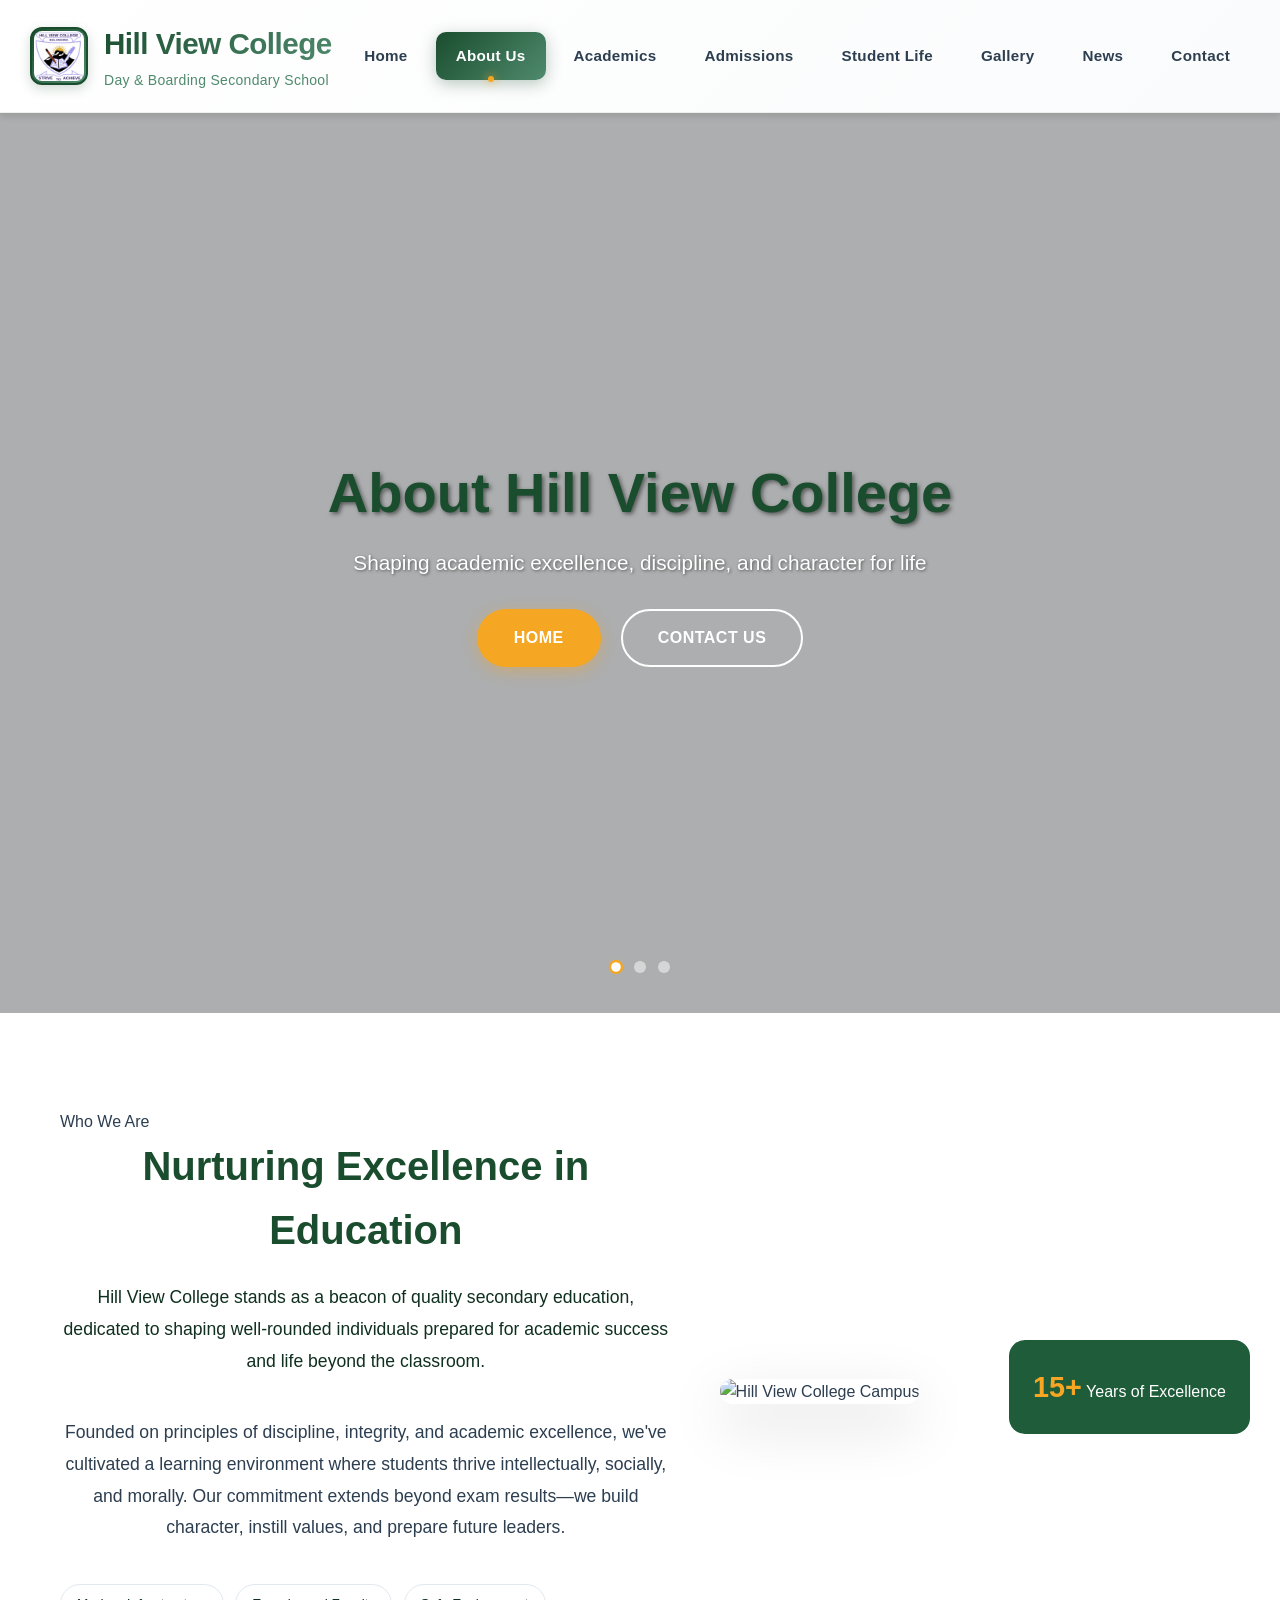
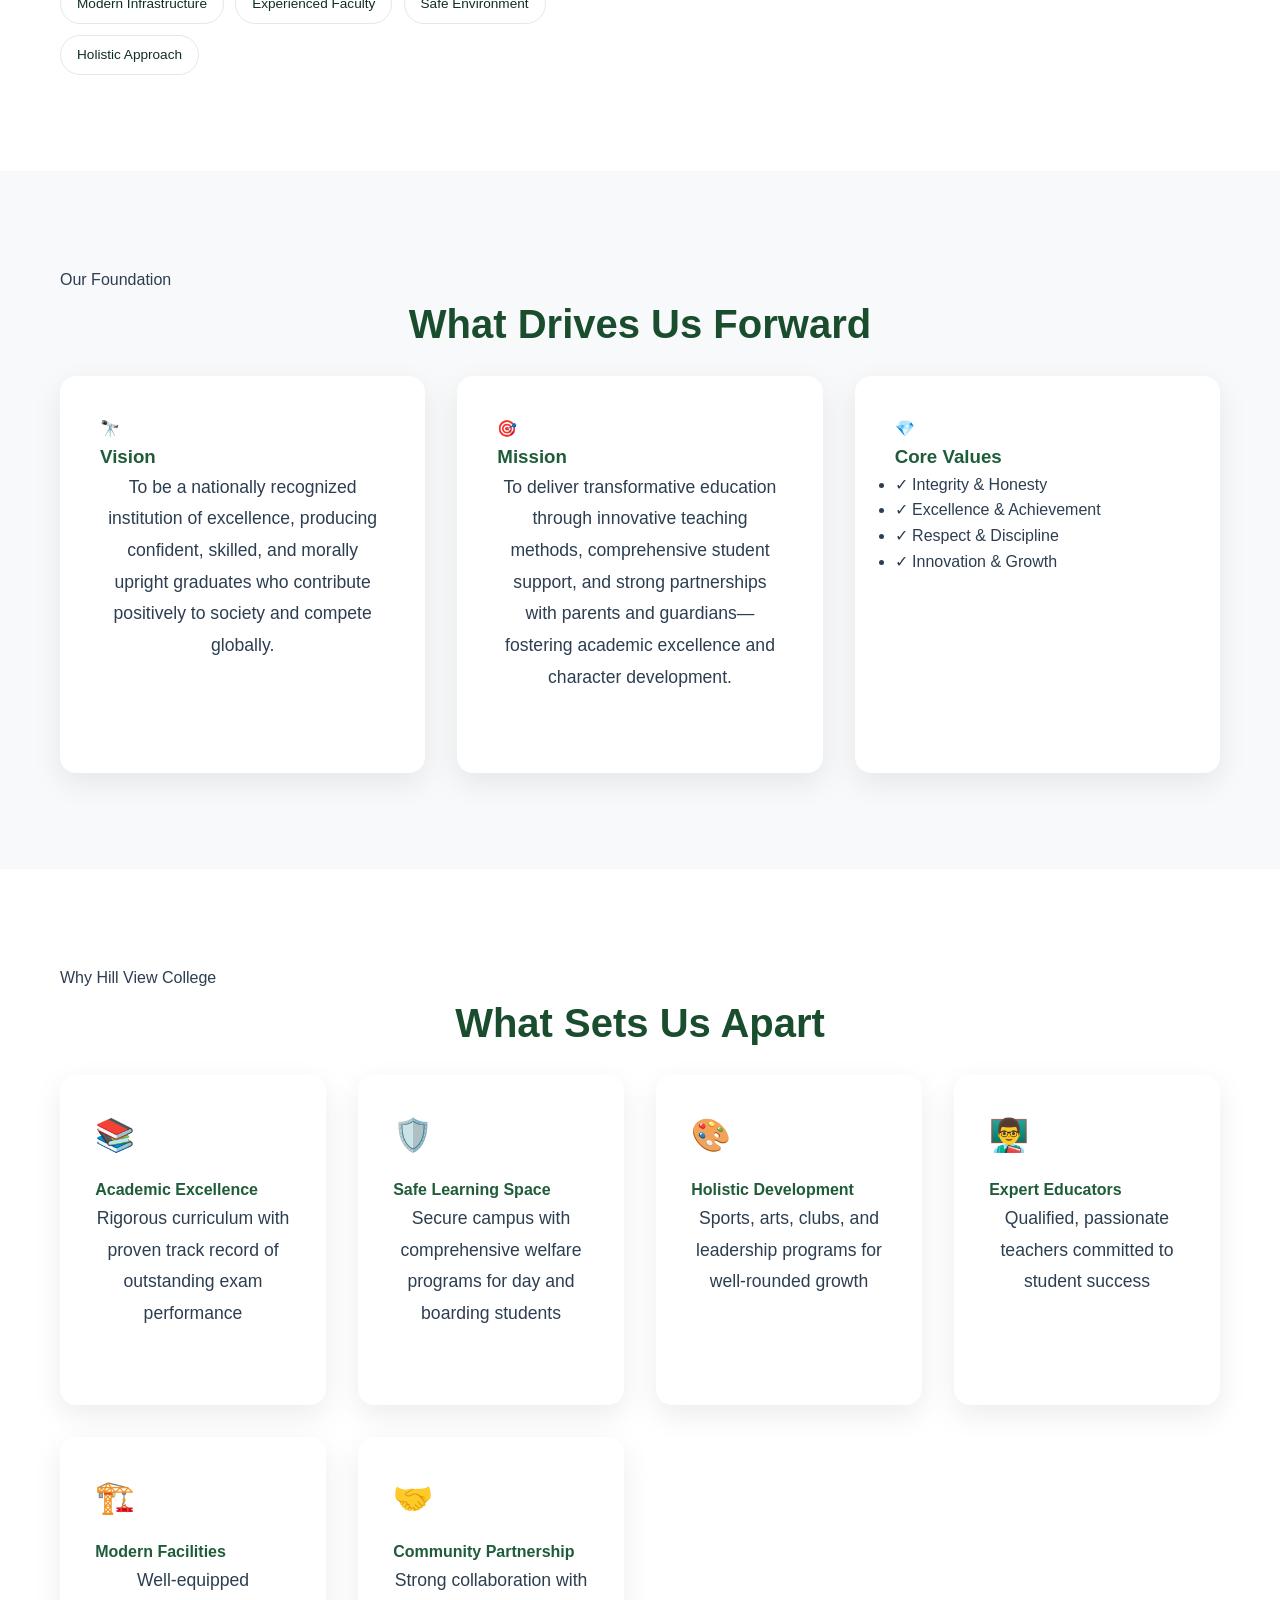
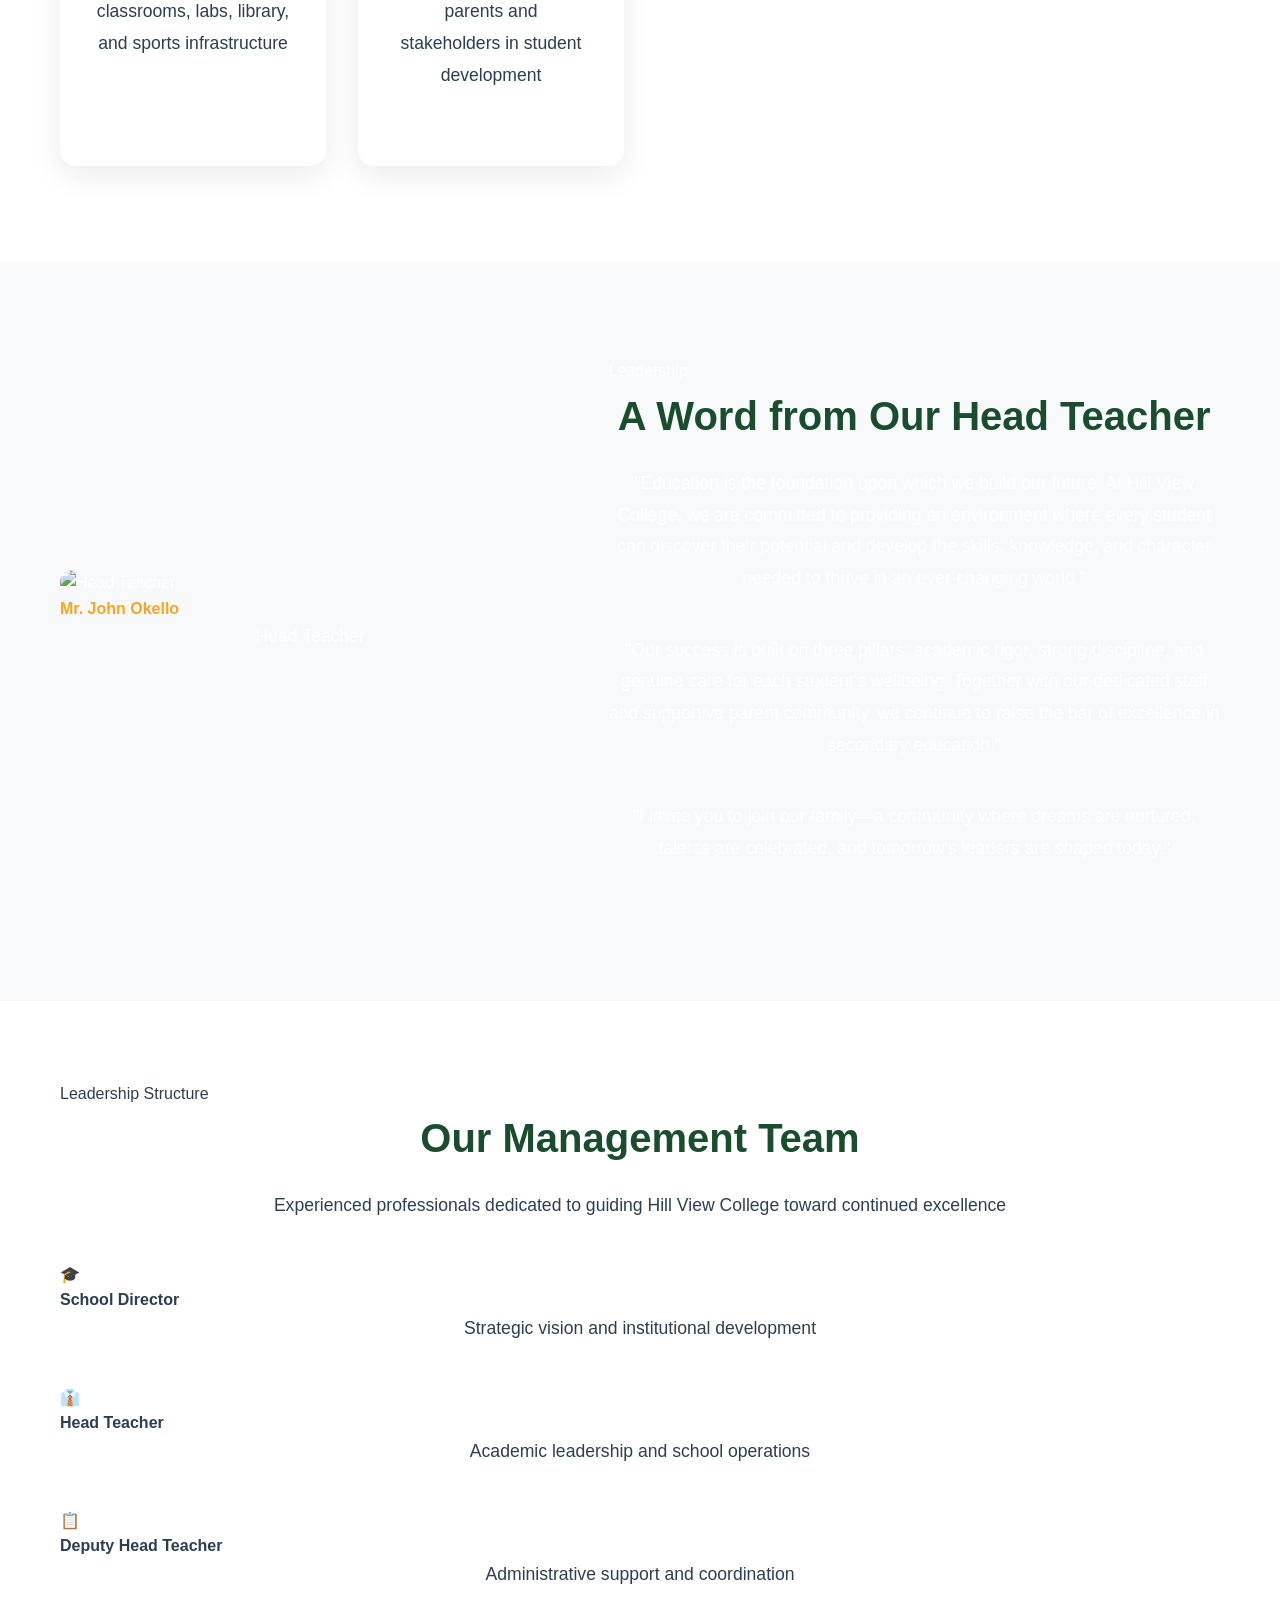
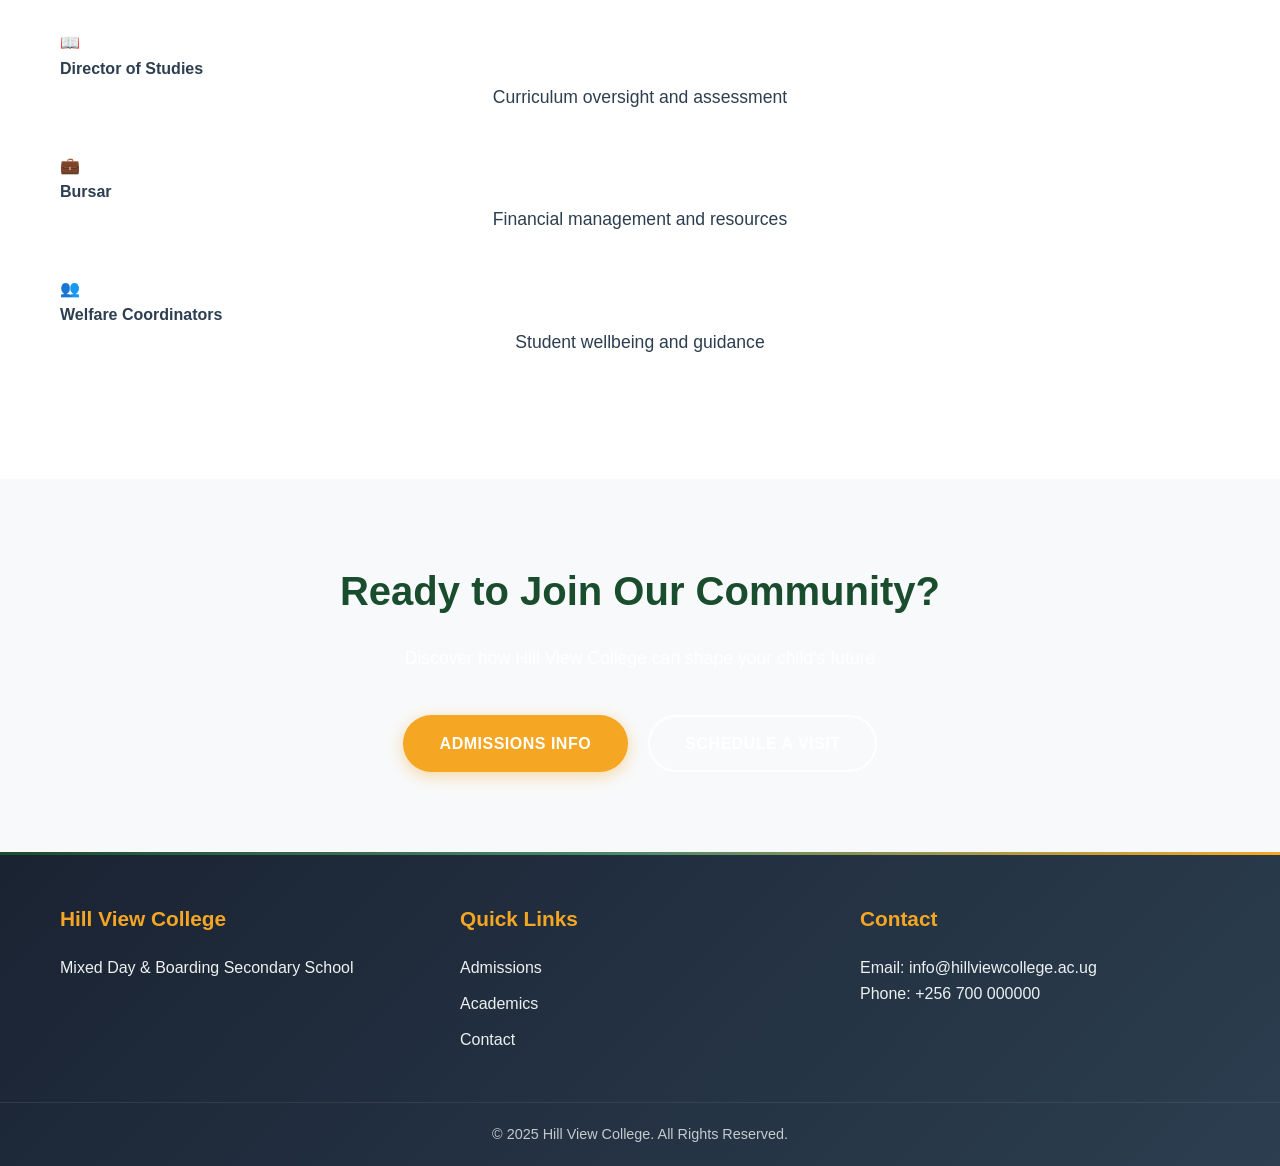
==== about.html @ feafc4a4 "planning" ====
<!DOCTYPE html>
<html lang="en">
<head>
  <meta charset="UTF-8" />
  <meta name="viewport" content="width=device-width, initial-scale=1.0" />
  <title>About Us | Hill View College</title>
  <link rel="stylesheet" href="css/common.css" />
  <link rel="stylesheet" href="css/about.css" />
    <link rel="stylesheet" href="css/index.css" />

</head>
<body>

  <!-- ================= HEADER (UNCHANGED) ================= -->
  <header class="site-header">
    <div class="container header-flex">
      <div class="logo">
        <img src="images/Hillview_logo.jpg" class="logo-img" alt="Hill View College badge">
        <div>
          <h1>Hill View College</h1>
          <p>Day & Boarding Secondary School</p>
        </div>
      </div>
      <nav class="main-nav">
        <ul>
          <li><a href="index.html">Home</a></li>
          <li><a href="about.html" class="active">About Us</a></li>
          <li><a href="academics.html">Academics</a></li>
          <li><a href="admissions.html">Admissions</a></li>
          <li><a href="student-life.html">Student Life</a></li>
          <li><a href="gallery.html">Gallery</a></li>
          <li><a href="news.html">News</a></li>
          <li><a href="contact.html">Contact</a></li>
        </ul>
      </nav>
    </div>
  </header>

  <!-- ================= PAGE BANNER ================= -->
     <section class="hero-section">
    <div class="hero-overlay"></div>
    <div class="container hero-content">
      <h2>About Hill View College</h2>
      <p>
       Shaping academic excellence, discipline, and character for life</p>
      <div class="hero-buttons">
        <a href="admissions.html" class="btn btn-primary">Home</a>
        <a href="contact.html" class="btn btn-secondary">Contact Us</a>
      </div>
    </div>
  </section>


  <!-- ================= WHO WE ARE ================= -->
  <section class="who-we-are">
    <div class="container">
      <div class="content-grid">
        <div class="content-left">
          <div class="section-tag">Who We Are</div>
          <h2 class="section-heading">Nurturing Excellence in Education</h2>
          <p class="lead-text">
            Hill View College stands as a beacon of quality secondary education, dedicated 
            to shaping well-rounded individuals prepared for academic success and life beyond the classroom.
          </p>
          <p>
            Founded on principles of discipline, integrity, and academic excellence, we've 
            cultivated a learning environment where students thrive intellectually, socially, 
            and morally. Our commitment extends beyond exam results—we build character, 
            instill values, and prepare future leaders.
          </p>
          <div class="feature-pills">
            <div class="pill">Modern Infrastructure</div>
            <div class="pill">Experienced Faculty</div>
            <div class="pill">Safe Environment</div>
            <div class="pill">Holistic Approach</div>
          </div>
        </div>
        <div class="content-right">
          <div class="image-stack">
            <div class="image-frame primary">
              <img src="images/school-building.jpg" alt="Hill View College Campus">
            </div>
            <div class="image-frame secondary">
              <div class="achievement-badge">
                <span class="badge-number">15+</span>
                <span class="badge-text">Years of Excellence</span>
              </div>
            </div>
          </div>
        </div>
      </div>
    </div>
  </section>

  <!-- ================= VISION MISSION VALUES ================= -->
  <section class="vmv-modern">
    <div class="container">
      <div class="vmv-header">
        <div class="section-tag centered">Our Foundation</div>
        <h2 class="section-heading centered">What Drives Us Forward</h2>
      </div>
      <div class="vmv-cards">
        <div class="vmv-item vision-item">
          <div class="vmv-top">
            <div class="vmv-icon-circle">
              <span>🔭</span>
            </div>
            <h3>Vision</h3>
          </div>
          <p>
            To be a nationally recognized institution of excellence, producing confident, 
            skilled, and morally upright graduates who contribute positively to society 
            and compete globally.
          </p>
        </div>
        <div class="vmv-item mission-item">
          <div class="vmv-top">
            <div class="vmv-icon-circle">
              <span>🎯</span>
            </div>
            <h3>Mission</h3>
          </div>
          <p>
            To deliver transformative education through innovative teaching methods, 
            comprehensive student support, and strong partnerships with parents and 
            guardians—fostering academic excellence and character development.
          </p>
        </div>
        <div class="vmv-item values-item">
          <div class="vmv-top">
            <div class="vmv-icon-circle">
              <span>💎</span>
            </div>
            <h3>Core Values</h3>
          </div>
          <ul class="values-modern">
            <li><span class="value-check">✓</span> Integrity & Honesty</li>
            <li><span class="value-check">✓</span> Excellence & Achievement</li>
            <li><span class="value-check">✓</span> Respect & Discipline</li>
            <li><span class="value-check">✓</span> Innovation & Growth</li>
          </ul>
        </div>
      </div>
    </div>
  </section>

  <!-- ================= WHY CHOOSE US ================= -->
  <section class="why-choose">
    <div class="container">
      <div class="section-tag centered">Why Hill View College</div>
      <h2 class="section-heading centered">What Sets Us Apart</h2>
      <div class="features-grid">
        <div class="feature-card">
          <div class="feature-icon">📚</div>
          <h4>Academic Excellence</h4>
          <p>Rigorous curriculum with proven track record of outstanding exam performance</p>
        </div>
        <div class="feature-card">
          <div class="feature-icon">🛡️</div>
          <h4>Safe Learning Space</h4>
          <p>Secure campus with comprehensive welfare programs for day and boarding students</p>
        </div>
        <div class="feature-card">
          <div class="feature-icon">🎨</div>
          <h4>Holistic Development</h4>
          <p>Sports, arts, clubs, and leadership programs for well-rounded growth</p>
        </div>
        <div class="feature-card">
          <div class="feature-icon">👨‍🏫</div>
          <h4>Expert Educators</h4>
          <p>Qualified, passionate teachers committed to student success</p>
        </div>
        <div class="feature-card">
          <div class="feature-icon">🏗️</div>
          <h4>Modern Facilities</h4>
          <p>Well-equipped classrooms, labs, library, and sports infrastructure</p>
        </div>
        <div class="feature-card">
          <div class="feature-icon">🤝</div>
          <h4>Community Partnership</h4>
          <p>Strong collaboration with parents and stakeholders in student development</p>
        </div>
      </div>
    </div>
  </section>

  <!-- ================= LEADERSHIP MESSAGE ================= -->
  <section class="leadership-message">
    <div class="container">
      <div class="message-layout">
        <div class="message-image-section">
          <div class="image-container">
            <img src="images/headteacher.jpg" alt="Head Teacher">
            <div class="image-decoration"></div>
          </div>
          <div class="leader-info">
            <h4>Mr. John Okello</h4>
            <p>Head Teacher</p>
          </div>
        </div>
        <div class="message-text-section">
          <div class="section-tag">Leadership</div>
          <h2>A Word from Our Head Teacher</h2>
          <div class="message-body">
            <p>
              "Education is the foundation upon which we build our future. At Hill View 
              College, we are committed to providing an environment where every student 
              can discover their potential and develop the skills, knowledge, and character 
              needed to thrive in an ever-changing world."
            </p>
            <p>
              "Our success is built on three pillars: academic rigor, strong discipline, 
              and genuine care for each student's wellbeing. Together with our dedicated 
              staff and supportive parent community, we continue to raise the bar of 
              excellence in secondary education."
            </p>
            <p>
              "I invite you to join our family—a community where dreams are nurtured, 
              talents are celebrated, and tomorrow's leaders are shaped today."
            </p>
          </div>
        </div>
      </div>
    </div>
  </section>

  <!-- ================= MANAGEMENT TEAM ================= -->
  <section class="management-team">
    <div class="container">
      <div class="section-tag centered">Leadership Structure</div>
      <h2 class="section-heading centered">Our Management Team</h2>
      <p class="section-subtext">
        Experienced professionals dedicated to guiding Hill View College toward continued excellence
      </p>
      <div class="team-grid">
        <div class="team-card">
          <div class="team-icon">🎓</div>
          <h4>School Director</h4>
          <p>Strategic vision and institutional development</p>
        </div>
        <div class="team-card">
          <div class="team-icon">👔</div>
          <h4>Head Teacher</h4>
          <p>Academic leadership and school operations</p>
        </div>
        <div class="team-card">
          <div class="team-icon">📋</div>
          <h4>Deputy Head Teacher</h4>
          <p>Administrative support and coordination</p>
        </div>
        <div class="team-card">
          <div class="team-icon">📖</div>
          <h4>Director of Studies</h4>
          <p>Curriculum oversight and assessment</p>
        </div>
        <div class="team-card">
          <div class="team-icon">💼</div>
          <h4>Bursar</h4>
          <p>Financial management and resources</p>
        </div>
        <div class="team-card">
          <div class="team-icon">👥</div>
          <h4>Welfare Coordinators</h4>
          <p>Student wellbeing and guidance</p>
        </div>
      </div>
    </div>
  </section>

  <!-- ================= CALL TO ACTION ================= -->
  <section class="cta-section">
    <div class="container">
      <div class="cta-content">
        <h2>Ready to Join Our Community?</h2>
        <p>Discover how Hill View College can shape your child's future</p>
        <div class="cta-buttons">
          <a href="admissions.html" class="btn btn-primary">Admissions Info</a>
          <a href="contact.html" class="btn btn-secondary">Schedule a Visit</a>
        </div>
      </div>
    </div>
  </section>

  <!-- ================= FOOTER (UNCHANGED) ================= -->
  <footer class="site-footer">
    <div class="container footer-grid">
      <div>
        <h4>Hill View College</h4>
        <p>Mixed Day & Boarding Secondary School</p>
      </div>
      <div>
        <h4>Quick Links</h4>
        <ul>
          <li><a href="admissions.html">Admissions</a></li>
          <li><a href="academics.html">Academics</a></li>
          <li><a href="contact.html">Contact</a></li>
        </ul>
      </div>
      <div>
        <h4>Contact</h4>
        <p>Email: info@hillviewcollege.ac.ug</p>
        <p>Phone: +256 700 000000</p>
      </div>
    </div>
    <div class="footer-bottom">
      <p>&copy; 2025 Hill View College. All Rights Reserved.</p>
    </div>
  </footer>

  <script src="js/about.js"></script>
      <script src="js/index.js"></script>


</body>
</html>
---- css/common.css ----
/* ==================================================
	 COMMON: Global + Header & Footer (moved from index.css)
	 - Contains site-wide variables, base resets, and shared
		 header/footer styles so pages that only include
		 `common.css` render correctly.
	 ================================================== */

/* ================= GLOBAL STYLES ================= */
* {
	margin: 0;
	padding: 0;
	box-sizing: border-box;
}

:root {
	--primary-color: #1a4d2e;
	--secondary-color: #4f8a6d;
	--accent-color: #f5a623;
	--text-dark: #2c3e50;
	--text-light: #ecf0f1;
	--bg-light: #f8f9fa;
	--white: #ffffff;
	--shadow: 0 4px 6px rgba(0, 0, 0, 0.1);
	--shadow-lg: 0 10px 30px rgba(0, 0, 0, 0.15);
}

body {
	font-family: 'Segoe UI', Tahoma, Geneva, Verdana, sans-serif;
	line-height: 1.6;
	color: var(--text-dark);
	overflow-x: hidden;
}

.container {
	max-width: 1200px;
	margin: 0 auto;
	padding: 0 20px;
}

/* ================= HEADER - MODERN DESKTOP STYLE ================= */
.site-header {
	background: linear-gradient(135deg, var(--white) 0%, #fafbfc 100%);
	box-shadow: 0 2px 20px rgba(26, 77, 46, 0.08);
	position: sticky;
	top: 0;
	z-index: 1000;
	transition: all 0.3s ease;
	border-bottom: 1px solid rgba(26, 77, 46, 0.08);
}

.site-header::before {
	content: '';
	position: absolute;
	bottom: 0;
	left: 0;
	right: 0;
	height: 3px;
	background: linear-gradient(90deg, 
		var(--primary-color) 0%, 
		var(--secondary-color) 50%, 
		var(--accent-color) 100%);
	opacity: 0;
	transition: opacity 0.3s ease;
}

.site-header.scrolled::before {
	opacity: 1;
}

.header-flex {
	display: flex;
	justify-content: space-between;
	align-items: center;
	padding: 20px 30px;
	position: relative;
	max-width: 1400px;
	margin: 0 auto;
}

/* ================= LOGO STYLING ================= */
.logo {
	display: flex;
	align-items: center;
	gap: 16px;
	transition: transform 0.3s ease;
}

.logo:hover {
	transform: translateY(-2px);
}

.logo-img {
	width: 58px;
	height: 58px;
	object-fit: cover;
	border-radius: 12px;
	border: 2px solid var(--primary-color);
	background: linear-gradient(135deg, var(--primary-color), var(--secondary-color));
	box-shadow: 0 4px 12px rgba(26, 77, 46, 0.2);
	transition: all 0.3s ease;
	padding: 2px;
}

.logo:hover .logo-img {
	box-shadow: 0 6px 20px rgba(26, 77, 46, 0.3);
	transform: rotate(-5deg);
}

.logo h1 {
	color: var(--primary-color);
	font-size: 1.85rem;
	font-weight: 700;
	margin-bottom: 2px;
	letter-spacing: -0.5px;
	background: linear-gradient(135deg, var(--primary-color), var(--secondary-color));
	-webkit-background-clip: text;
	-webkit-text-fill-color: transparent;
	background-clip: text;
}

.logo p {
	color: var(--secondary-color);
	font-size: 0.875rem;
	font-weight: 500;
	letter-spacing: 0.3px;
}

/* ================= HAMBURGER MENU ================= */
.mobile-menu-btn {
	display: none;
	flex-direction: column;
	justify-content: space-around;
	width: 30px;
	height: 25px;
	background: transparent;
	border: none;
	cursor: pointer;
	padding: 0;
	z-index: 1001;
}

.mobile-menu-btn span {
	width: 100%;
	height: 3px;
	background: var(--primary-color);
	border-radius: 10px;
	transition: all 0.3s ease;
	transform-origin: center;
}

.mobile-menu-btn.active span:nth-child(1) {
	transform: rotate(45deg) translate(7px, 7px);
}

.mobile-menu-btn.active span:nth-child(2) {
	opacity: 0;
	transform: translateX(20px);
}

.mobile-menu-btn.active span:nth-child(3) {
	transform: rotate(-45deg) translate(7px, -7px);
}

/* ================= NAVIGATION - MODERN DESKTOP STYLE ================= */
.main-nav ul {
	list-style: none;
	display: flex;
	gap: 8px;
	align-items: center;
}

.main-nav a {
	text-decoration: none;
	color: var(--text-dark);
	font-weight: 600;
	font-size: 0.95rem;
	padding: 12px 20px;
	border-radius: 10px;
	transition: all 0.3s cubic-bezier(0.4, 0, 0.2, 1);
	position: relative;
	display: inline-block;
	letter-spacing: 0.3px;
}

.main-nav a::before {
	content: '';
	position: absolute;
	inset: 0;
	border-radius: 10px;
	background: linear-gradient(135deg, var(--primary-color), var(--secondary-color));
	opacity: 0;
	transition: opacity 0.3s ease;
	z-index: -1;
}

.main-nav a:hover {
	color: var(--white);
	transform: translateY(-2px);
	box-shadow: 0 4px 12px rgba(26, 77, 46, 0.2);
}

.main-nav a:hover::before {
	opacity: 1;
}

.main-nav a.active {
	color: var(--white);
	background: linear-gradient(135deg, var(--primary-color), var(--secondary-color));
	box-shadow: 0 4px 16px rgba(26, 77, 46, 0.3);
}

.main-nav a.active::after {
	content: '';
	position: absolute;
	bottom: -2px;
	left: 50%;
	transform: translateX(-50%);
	width: 6px;
	height: 6px;
	background: var(--accent-color);
	border-radius: 50%;
	box-shadow: 0 0 10px var(--accent-color);
}

/* Subtle hover effect on non-active links */
.main-nav a:not(.active):hover {
	background: rgba(26, 77, 46, 0.08);
}

.main-nav a:not(.active):hover::before {
	opacity: 0;
}

/* ================= FOOTER ================= */
.site-footer, .footer {
	background: linear-gradient(135deg, #1a2332 0%, var(--text-dark) 100%);
	color: var(--text-light);
	padding: 50px 0 0;
	position: relative;
}

.site-footer::before, .footer::before {
	content: '';
	position: absolute;
	top: 0;
	left: 0;
	right: 0;
	height: 3px;
	background: linear-gradient(90deg, 
		var(--primary-color) 0%, 
		var(--secondary-color) 50%, 
		var(--accent-color) 100%);
}

.footer-grid {
	display: grid;
	grid-template-columns: repeat(auto-fit, minmax(250px, 1fr));
	gap: 40px;
	margin-bottom: 40px;
}

.footer-grid h4 {
	color: var(--accent-color);
	margin-bottom: 20px;
	font-size: 1.3rem;
	font-weight: 700;
}

.footer-grid ul {
	list-style: none;
}

.footer-grid ul li {
	margin-bottom: 10px;
}

.footer-grid a {
	color: var(--text-light);
	text-decoration: none;
	transition: all 0.3s ease;
	display: inline-block;
}

.footer-grid a:hover {
	color: var(--accent-color);
	transform: translateX(5px);
}

.footer-bottom {
	text-align: center;
	padding: 20px 0;
	border-top: 1px solid rgba(255, 255, 255, 0.1);
	margin-top: 30px;
	font-size: 0.9rem;
	opacity: 0.8;
}

/* ================= SCROLL BEHAVIOR ================= */
.site-header.scrolled {
	box-shadow: 0 4px 30px rgba(26, 77, 46, 0.15);
	background: var(--white);
}

/* ================= RESPONSIVE - TABLET ================= */
@media (max-width: 1024px) {
	.header-flex {
		padding: 18px 25px;
	}

	.main-nav ul {
		gap: 5px;
	}

	.main-nav a {
		padding: 10px 16px;
		font-size: 0.9rem;
	}
}

/* ================= RESPONSIVE - MOBILE ================= */
@media (max-width: 768px) {
	.mobile-menu-btn {
		display: flex;
	}

	.header-flex {
		padding: 15px 20px;
	}

	.logo h1 {
		font-size: 1.4rem;
	}

	.logo p {
		font-size: 0.75rem;
	}

	.logo-img {
		width: 45px;
		height: 45px;
	}

	.main-nav {
		position: fixed;
		top: 0;
		right: -100%;
		width: 80%;
		max-width: 320px;
		height: 100vh;
		background: linear-gradient(135deg, var(--white) 0%, var(--bg-light) 100%);
		box-shadow: -5px 0 25px rgba(0, 0, 0, 0.2);
		transition: right 0.4s cubic-bezier(0.68, -0.55, 0.265, 1.55);
		z-index: 999;
		padding-top: 80px;
		overflow-y: auto;
	}

	.main-nav.active {
		right: 0;
	}

	.main-nav ul {
		flex-direction: column;
		gap: 8px;
		padding: 20px;
	}

	.main-nav li {
		width: 100%;
	}

	.main-nav a {
		display: block;
		padding: 16px 20px;
		font-size: 1.05rem;
		border-radius: 12px;
		transition: all 0.3s ease;
		width: 100%;
	}

	.main-nav a:hover,
	.main-nav a.active {
		background: linear-gradient(135deg, var(--primary-color), var(--secondary-color));
		color: var(--white);
		transform: translateX(8px);
		box-shadow: 0 4px 12px rgba(26, 77, 46, 0.3);
	}

	.main-nav a.active::after {
		display: none;
	}

	/* Mobile Overlay */
	.nav-overlay {
		position: fixed;
		top: 0;
		left: 0;
		width: 100%;
		height: 100vh;
		background: rgba(0, 0, 0, 0.6);
		opacity: 0;
		visibility: hidden;
		transition: all 0.3s ease;
		z-index: 998;
		backdrop-filter: blur(4px);
	}

	.nav-overlay.active {
		opacity: 1;
		visibility: visible;
	}
}

/* ================= ANIMATIONS ================= */
@keyframes fadeInDown {
	from {
		opacity: 0;
		transform: translateY(-20px);
	}
	to {
		opacity: 1;
		transform: translateY(0);
	}
}

.site-header {
	animation: fadeInDown 0.5s ease-out;
}
---- css/about.css ----
/* ================= ROOT VARIABLES ================= */
:root {
  --primary: #1f5c3a;
  --secondary: #f6a623;
  --dark: #0f2f1f;
  --light: #f8fafc;
  --muted: #6b7f75;
  --radius: 16px;
  --transition: all 0.4s ease;
  --shadow-soft: 0 10px 30px rgba(0,0,0,0.08);
  --shadow-strong: 0 20px 60px rgba(0,0,0,0.15);
}

/* ================= PAGE BANNER ================= */
.hero-section {
  height: 100vh;
  min-height: 500px;
  position: relative;
  display: flex;
  align-items: center;
  justify-content: center;
  overflow: hidden;
}

/* ================= QUICK STATS ================= */
.quick-stats {
  margin-top: -80px;
  position: relative;
  z-index: 5;
}

.stats-wrapper {
  display: grid;
  grid-template-columns: repeat(auto-fit, minmax(220px, 1fr));
  gap: 1.5rem;
}

.stat-box {
  background: #ffffff;
  border-radius: var(--radius);
  padding: 2rem;
  text-align: center;
  box-shadow: var(--shadow-soft);
  transition: var(--transition);
}

.stat-box:hover {
  transform: translateY(-10px);
  box-shadow: var(--shadow-strong);
}

.stat-value {
  font-size: 2.5rem;
  font-weight: 700;
  color: var(--primary);
}

.stat-description {
  color: var(--muted);
}

.stat-icon {
  font-size: 2rem;
  margin-top: 0.5rem;
  color: var(--secondary);
}

/* ================= WHO WE ARE ================= */
.who-we-are {
  padding: 6rem 0;
}

.content-grid {
  display: grid;
  grid-template-columns: 1.1fr 0.9fr;
  gap: 3rem;
  align-items: center;
}

.lead-text {
  color: var(--dark);
}

.feature-pills {
  display: flex;
  flex-wrap: wrap;
  gap: 0.7rem;
  margin-top: 1.5rem;
}

.pill {
  background: #ffffff;
  border: 1px solid #e2e8f0;
  padding: 0.5rem 1rem;
  border-radius: 999px;
  font-size: 0.85rem;
  color: var(--dark);
  transition: var(--transition);
}

.pill:hover {
  background: var(--primary);
  color: #ffffff;
  border-color: var(--primary);
}

/* ================= IMAGE STACK ================= */
.image-stack {
  position: relative;
}

.image-frame.primary img {
  width: 100%;
  border-radius: var(--radius);
  box-shadow: var(--shadow-strong);
}

.image-frame.secondary {
  position: absolute;
  bottom: -30px;
  right: -30px;
  background: var(--primary);
  color: #ffffff;
  padding: 1.5rem;
  border-radius: var(--radius);
}

.achievement-badge .badge-number {
  font-size: 1.8rem;
  font-weight: 700;
  color: var(--secondary);
}

/* ================= VMV SECTION ================= */
.vmv-modern {
  background: linear-gradient(to bottom, #f1f5f9, #ffffff);
  padding: 6rem 0;
}

.vmv-cards {
  display: grid;
  grid-template-columns: repeat(auto-fit, minmax(260px, 1fr));
  gap: 2rem;
}

.vmv-item {
  background: #ffffff;
  border-radius: var(--radius);
  padding: 2.5rem;
  box-shadow: var(--shadow-soft);
  transition: var(--transition);
}

.vmv-item h3 {
  color: var(--primary);
}

.vmv-item:hover {
  transform: translateY(-8px);
  box-shadow: var(--shadow-strong);
  border-top: 4px solid var(--secondary);
}

/* ================= WHY CHOOSE US ================= */
.why-choose {
  padding: 6rem 0;
}

.features-grid {
  display: grid;
  grid-template-columns: repeat(auto-fit, minmax(240px, 1fr));
  gap: 2rem;
}

.feature-card {
  background: #ffffff;
  padding: 2.2rem;
  border-radius: var(--radius);
  box-shadow: var(--shadow-soft);
  transition: var(--transition);
}

.feature-card h4 {
  color: var(--primary);
}

.feature-card:hover {
  transform: translateY(-10px);
  box-shadow: var(--shadow-strong);
}

.feature-icon {
  font-size: 2rem;
  margin-bottom: 1rem;
  color: var(--primary);
}

/* ================= LEADERSHIP MESSAGE ================= */
.leadership-message {
  background: linear-gradient(to right, #0f2f1f, #1f5c3a);
  color: #ffffff;
  padding: 6rem 0;
}

.message-layout {
  display: grid;
  grid-template-columns: 0.9fr 1.1fr;
  gap: 3rem;
  align-items: center;
}

.image-container img {
  width: 100%;
  border-radius: var(--radius);
}

.leader-info h4 {
  color: var(--secondary);
}

/* ================= CTA ================= */
.cta-section {
  background: linear-gradient(135deg, #1f5c3a, #13402a);
  color: #ffffff;
  padding: 5rem 0;
  text-align: center;
}

.cta-buttons {
  display: flex;
  gap: 1rem;
  justify-content: center;
  margin-top: 2rem;
}

.btn {
  padding: 0.8rem 1.8rem;
  border-radius: 999px;
  font-weight: 600;
  text-decoration: none;
  transition: var(--transition);
}

.btn-primary {
  background: var(--secondary);
  color: #ffffff;
}

.btn-secondary {
  border: 2px solid #ffffff;
  color: #ffffff;
}

.btn:hover {
  transform: scale(1.05);
}

/* ================= RESPONSIVE ================= */
@media (max-width: 900px) {
  .content-grid,
  .message-layout {
    grid-template-columns: 1fr;
  }

  /* 🔧 Mobile browser fix */
  .page-banner {
    background-attachment: scroll;
  }
}
---- css/index.css ----
/* Global styles moved to `css/common.css` */

/* Header and nav styles moved to `css/common.css` */

/* ================= HERO SECTION WITH FIXED SLIDER ================= */
.hero-section {
  height: 100vh;
  min-height: 500px;
  position: relative;
  display: flex;
  align-items: center;
  justify-content: center;
  overflow: hidden;
}

.hero-slider {
  position: fixed;
  top: 0;
  left: 0;
  width: 100%;
  height: 100vh;
  z-index: -1;
}

.hero-slide {
  position: absolute;
  top: 0;
  left: 0;
  width: 100%;
  height: 100%;
  opacity: 0;
  transition: opacity 1.5s ease-in-out;
  background-size: cover;
  background-position: center;
  background-repeat: no-repeat;
}

.hero-slide.active {
  opacity: 1;
}

/* Hero background image */
.background-image {
  background-image: 
    linear-gradient(135deg, rgba(26, 77, 46, 0.8), rgba(79, 138, 109, 0.7)),
    url('images/campus-hero.jpg');

  background-size: cover;
  background-position: center;
  background-repeat: no-repeat;
}

/* Slide 2 – Logo */
.hero-slide:nth-child(2) {
  background-image:
    linear-gradient(135deg, rgba(26, 77, 46, 0.8), rgba(79, 138, 109, 0.7)),
    url('images/hillview_logo.jpg');

  background-size: cover;
  background-position: center;
}

/* Slide 3 – Sports image */
.hero-slide:nth-child(3) {
  background-image:
    linear-gradient(135deg, rgba(26, 77, 46, 0.8), rgba(79, 138, 109, 0.7)),
    url('/images/sports.jpg');

  background-size: cover;
  background-position: center;
}
.hero {
  height: 100vh;
  background-image: url('images/campus-hero.jpg');
  background-size: cover;
  background-position: center;
  background-repeat: no-repeat;
}



.hero-overlay {
  position: absolute;
  top: 0;
  left: 0;
  width: 100%;
  height: 100%;
  background: rgba(0, 0, 0, 0.3);
  z-index: 1;
}

.hero-content {
  position: relative;
  z-index: 2;
  text-align: center;
  color: var(--white);
  max-width: 900px;
  padding: 40px 20px;
  animation: fadeInUp 1s ease-out;
}

/* Slide captions (events) */
.slide-caption {
  position: absolute;
  bottom: 40px;
  left: 40px;
  z-index: 3;
  max-width: 420px;
  background: rgba(0,0,0,0.55);
  color: var(--white);
  padding: 16px 18px;
  border-radius: 10px;
  transition: transform 0.45s cubic-bezier(.2,.9,.3,1), opacity 0.45s ease;
  transform: translateY(10px);
  opacity: 0;
}

.hero-slide.active .slide-caption {
  transform: translateY(0);
  opacity: 1;
}

.slide-caption .event-date{
  display:block;
  font-size:0.9rem;
  color: rgba(255,255,255,0.9);
  margin-bottom:8px;
}
.slide-caption h3{ margin:0 0 8px; font-size:1.15rem; }
.slide-caption p{ margin:0 0 12px; color: rgba(255,255,255,0.92); font-size:0.95rem; }
.slide-caption .btn{ padding:8px 16px; font-size:0.95rem; }

.hero-content h2 {
  font-size: 3.5rem;
  font-weight: 700;
  margin-bottom: 20px;
  text-shadow: 2px 2px 4px rgba(0, 0, 0, 0.5);
  line-height: 1.2;
}

.hero-content p {
  font-size: 1.3rem;
  margin-bottom: 30px;
  text-shadow: 1px 1px 3px rgba(0, 0, 0, 0.5);
  line-height: 1.6;
}

.hero-buttons {
  display: flex;
  gap: 20px;
  justify-content: center;
  flex-wrap: wrap;
}

.slider-indicators {
  position: absolute;
  bottom: 40px;
  left: 50%;
  transform: translateX(-50%);
  display: flex;
  gap: 12px;
  z-index: 3;
}

.indicator {
  width: 12px;
  height: 12px;
  border-radius: 50%;
  background: rgba(255, 255, 255, 0.5);
  cursor: pointer;
  transition: all 0.3s ease;
  border: 2px solid transparent;
}

.indicator.active {
  background: var(--white);
  transform: scale(1.2);
  border-color: var(--accent-color);
}

/* ================= BUTTONS ================= */
.btn {
  display: inline-block;
  padding: 14px 35px;
  text-decoration: none;
  border-radius: 50px;
  font-weight: 600;
  font-size: 1rem;
  transition: all 0.3s ease;
  border: 2px solid transparent;
  cursor: pointer;
  text-transform: uppercase;
  letter-spacing: 0.5px;
}

.btn-primary {
  background: var(--accent-color);
  color: var(--white);
  box-shadow: 0 4px 15px rgba(245, 166, 35, 0.4);
}

.btn-primary:hover {
  background: #e69516;
  transform: translateY(-2px);
  box-shadow: 0 6px 20px rgba(245, 166, 35, 0.5);
}

.btn-secondary {
  background: transparent;
  color: var(--white);
  border-color: var(--white);
}

.btn-secondary:hover {
  background: var(--white);
  color: var(--primary-color);
  transform: translateY(-2px);
}

/* ================= SECTIONS ================= */
section {
  padding: 80px 0;
  position: relative;
  background: var(--white);
}

section:nth-child(even) {
  background: var(--bg-light);
}

section h2 {
  text-align: center;
  font-size: 2.5rem;
  color: var(--primary-color);
  margin-bottom: 20px;
  font-weight: 700;
}

section p {
  text-align: center;
  max-width: 800px;
  margin: 0 auto 40px;
  font-size: 1.1rem;
  line-height: 1.8;
}

/* ================= SCHOOL OVERVIEW ================= */
.school-overview {
  background: var(--white);
}

/* ================= VMV SECTION ================= */
.vmv-section {
  background: var(--bg-light);
}

.grid-3 {
  display: grid;
  grid-template-columns: repeat(auto-fit, minmax(300px, 1fr));
  gap: 30px;
  margin-top: 50px;
}

.vmv-card {
  background: var(--white);
  padding: 40px;
  border-radius: 15px;
  box-shadow: var(--shadow);
  transition: all 0.3s ease;
  border-top: 4px solid var(--primary-color);
}

.vmv-card:hover {
  transform: translateY(-10px);
  box-shadow: var(--shadow-lg);
}

.vmv-card h3 {
  color: var(--primary-color);
  font-size: 1.8rem;
  margin-bottom: 15px;
  font-weight: 600;
}

.vmv-card ul {
  list-style: none;
  padding-left: 0;
}

.vmv-card ul li {
  padding: 8px 0;
  padding-left: 25px;
  position: relative;
}

.vmv-card ul li::before {
  content: '✓';
  position: absolute;
  left: 0;
  color: var(--accent-color);
  font-weight: bold;
}

/* ================= LEADERSHIP SECTION ================= */
.leadership-section {
  background: var(--white);
}

.section-intro {
  text-align: center;
  max-width: 700px;
  margin: 0 auto 50px;
  color: var(--text-dark);
}

.leadership-grid {
  display: grid;
  grid-template-columns: repeat(auto-fit, minmax(280px, 1fr));
  gap: 40px;
  margin-top: 50px;
}

.leader-card {
  background: var(--white);
  border-radius: 15px;
  overflow: hidden;
  box-shadow: var(--shadow);
  transition: all 0.3s ease;
  text-align: center;
}

.leader-card:hover {
  transform: translateY(-10px);
  box-shadow: var(--shadow-lg);
}

.leader-card img {
  width: 100%;
  height: 300px;
  object-fit: cover;
  background: linear-gradient(135deg, var(--primary-color), var(--secondary-color));
}

.leader-card h4 {
  color: var(--primary-color);
  font-size: 1.5rem;
  margin: 20px 0 5px;
  padding: 0 20px;
}

.leader-title {
  color: var(--accent-color);
  font-weight: 600;
  font-size: 1rem;
  margin-bottom: 15px;
}

.leader-card p {
  padding: 0 20px 25px;
  text-align: center;
  font-size: 0.95rem;
  line-height: 1.6;
}

/* ================= ACADEMIC HIGHLIGHTS ================= */
.academic-highlights {
  background: var(--bg-light);
}

.academic-list {
  max-width: 700px;
  margin: 40px auto;
  list-style: none;
}

.academic-list li {
  padding: 15px 20px;
  padding-left: 50px;
  margin-bottom: 15px;
  background: var(--white);
  border-radius: 10px;
  box-shadow: var(--shadow);
  position: relative;
  transition: all 0.3s ease;
}

.academic-list li:hover {
  transform: translateX(10px);
  box-shadow: var(--shadow-lg);
}

.academic-list li::before {
  content: '→';
  position: absolute;
  left: 20px;
  color: var(--accent-color);
  font-weight: bold;
  font-size: 1.3rem;
}

/* ================= NEWS SECTION ================= */
.news-section {
  background: var(--white);
}

.news-grid {
  display: grid;
  grid-template-columns: repeat(auto-fit, minmax(300px, 1fr));
  gap: 30px;
  margin-top: 50px;
}

.news-card {
  background: var(--bg-light);
  padding: 30px;
  border-radius: 15px;
  box-shadow: var(--shadow);
  transition: all 0.3s ease;
  border-left: 4px solid var(--accent-color);
}

.news-card:hover {
  transform: translateY(-5px);
  box-shadow: var(--shadow-lg);
}

.news-date {
  display: inline-block;
  background: var(--accent-color);
  color: var(--white);
  padding: 5px 15px;
  border-radius: 20px;
  font-size: 0.85rem;
  font-weight: 600;
  margin-bottom: 15px;
}

.news-card h4 {
  color: var(--primary-color);
  font-size: 1.4rem;
  margin-bottom: 12px;
}

.news-card p {
  text-align: left;
  margin: 0;
  font-size: 1rem;
}

/* ================= CTA SECTION ================= */
.cta-section {
  background: linear-gradient(135deg, var(--primary-color), var(--secondary-color));
  padding: 80px 0;
}

.cta-flex {
  display: flex;
  justify-content: space-between;
  align-items: center;
  gap: 40px;
  flex-wrap: wrap;
}

.cta-text h2 {
  color: var(--white);
  text-align: left;
  margin-bottom: 15px;
}

.cta-text p {
  color: var(--white);
  text-align: left;
  margin: 0;
  font-size: 1.2rem;
}

.cta-buttons {
  display: flex;
  gap: 20px;
  flex-wrap: wrap;
}

/* Footer styles moved to `css/common.css` */

/* ================= ANIMATIONS ================= */
@keyframes fadeInUp {
  from {
    opacity: 0;
    transform: translateY(30px);
  }
  to {
    opacity: 1;
    transform: translateY(0);
  }
}

@keyframes slideInRight {
  from {
    opacity: 0;
    transform: translateX(100%);
  }
  to {
    opacity: 1;
    transform: translateX(0);
  }
}

/* ================= MOBILE RESPONSIVE DESIGN ================= */
@media (max-width: 768px) {
  /* Mobile Menu */
  .mobile-menu-btn {
    display: flex;
  }

  .logo h1 {
    font-size: 1.3rem;
  }

  .logo p {
    font-size: 0.75rem;
  }

  .main-nav {
    position: fixed;
    top: 0;
    right: -100%;
    width: 80%;
    max-width: 300px;
    height: 100vh;
    background: var(--white);
    box-shadow: -5px 0 15px rgba(0, 0, 0, 0.2);
    transition: right 0.4s cubic-bezier(0.68, -0.55, 0.265, 1.55);
    z-index: 999;
    padding-top: 80px;
    overflow-y: auto;
  }

  .main-nav.active {
    right: 0;
  }

  /* Header/nav mobile rules moved to `css/common.css` */

  /* Hero Section Mobile */
  .hero-section {
    min-height: 600px;
    height: 100vh;
  }

  .hero-content {
    padding: 30px 15px;
  }

  .hero-content h2 {
    font-size: 2rem;
    line-height: 1.3;
    margin-bottom: 15px;
  }

  @media (max-width: 768px) {
    .slide-caption {
      left: 16px;
      right: 16px;
      bottom: 20px;
      max-width: none;
      padding: 12px;
    }
    .slide-caption h3 { font-size: 1rem; }
    .slide-caption p { font-size: 0.9rem; }
  }

  .hero-content p {
    font-size: 1rem;
    line-height: 1.6;
    margin-bottom: 25px;
  }

  .hero-buttons {
    flex-direction: column;
    gap: 15px;
    align-items: stretch;
  }

  .btn {
    padding: 16px 30px;
    font-size: 0.95rem;
    text-align: center;
  }

  .slider-indicators {
    bottom: 20px;
    gap: 10px;
  }

  .indicator {
    width: 10px;
    height: 10px;
  }

  /* Sections Mobile */
  section {
    padding: 50px 0;
  }

  section h2 {
    font-size: 1.8rem;
    margin-bottom: 15px;
    padding: 0 10px;
  }

  section p {
    font-size: 1rem;
    padding: 0 10px;
    margin-bottom: 30px;
  }

  /* Grid Mobile */
  .grid-3 {
    grid-template-columns: 1fr;
    gap: 20px;
    margin-top: 30px;
  }

  .vmv-card {
    padding: 25px;
  }

  .vmv-card h3 {
    font-size: 1.4rem;
  }

  /* Leadership Mobile */
  .leadership-grid {
    grid-template-columns: 1fr;
    gap: 25px;
    margin-top: 30px;
  }

  .leader-card img {
    height: 250px;
  }

  /* Academic List Mobile */
  .academic-list li {
    padding: 12px 15px;
    padding-left: 40px;
    margin-bottom: 12px;
    font-size: 0.95rem;
  }

  .academic-list li::before {
    left: 15px;
    font-size: 1.1rem;
  }

  .academic-list li:hover {
    transform: translateX(5px);
  }

  /* News Grid Mobile */
  .news-grid {
    grid-template-columns: 1fr;
    gap: 20px;
    margin-top: 30px;
  }

  .news-card {
    padding: 20px;
  }

  .news-card h4 {
    font-size: 1.2rem;
  }

  /* CTA Mobile */
  .cta-section {
    padding: 50px 0;
  }

  .cta-flex {
    flex-direction: column;
    text-align: center;
    gap: 25px;
  }

  .cta-text h2 {
    text-align: center;
    font-size: 1.8rem;
  }

  .cta-text p {
    text-align: center;
    font-size: 1rem;
  }

  .cta-buttons {
    justify-content: center;
    flex-direction: column;
    width: 100%;
  }

  /* Footer mobile rules moved to `css/common.css` */
}

/* ================= TABLET RESPONSIVE ================= */
@media (min-width: 769px) and (max-width: 1024px) {
  .container {
    padding: 0 30px;
  }

  .hero-content h2 {
    font-size: 2.8rem;
  }

  .hero-content p {
    font-size: 1.1rem;
  }

  .grid-3 {
    grid-template-columns: repeat(2, 1fr);
  }

  .leadership-grid {
    grid-template-columns: repeat(2, 1fr);
  }

  .news-grid {
    grid-template-columns: repeat(2, 1fr);
  }
}
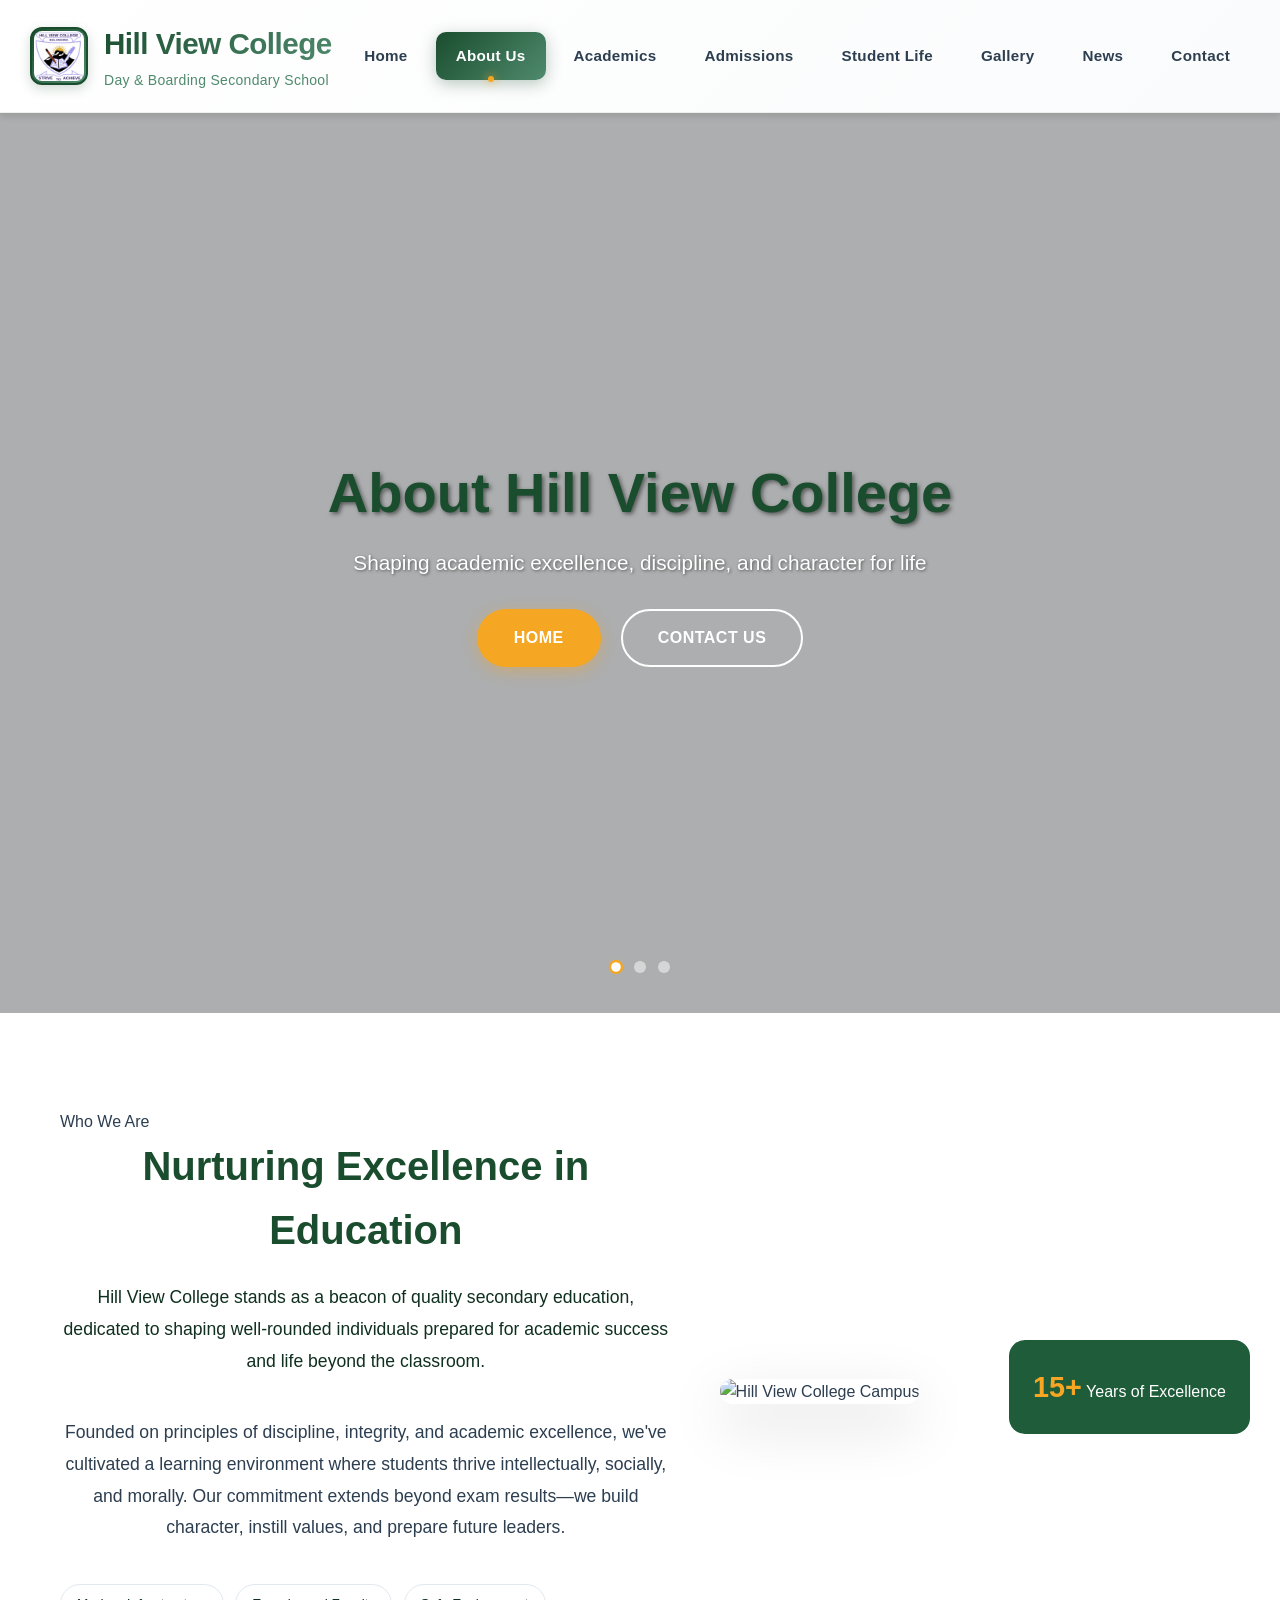
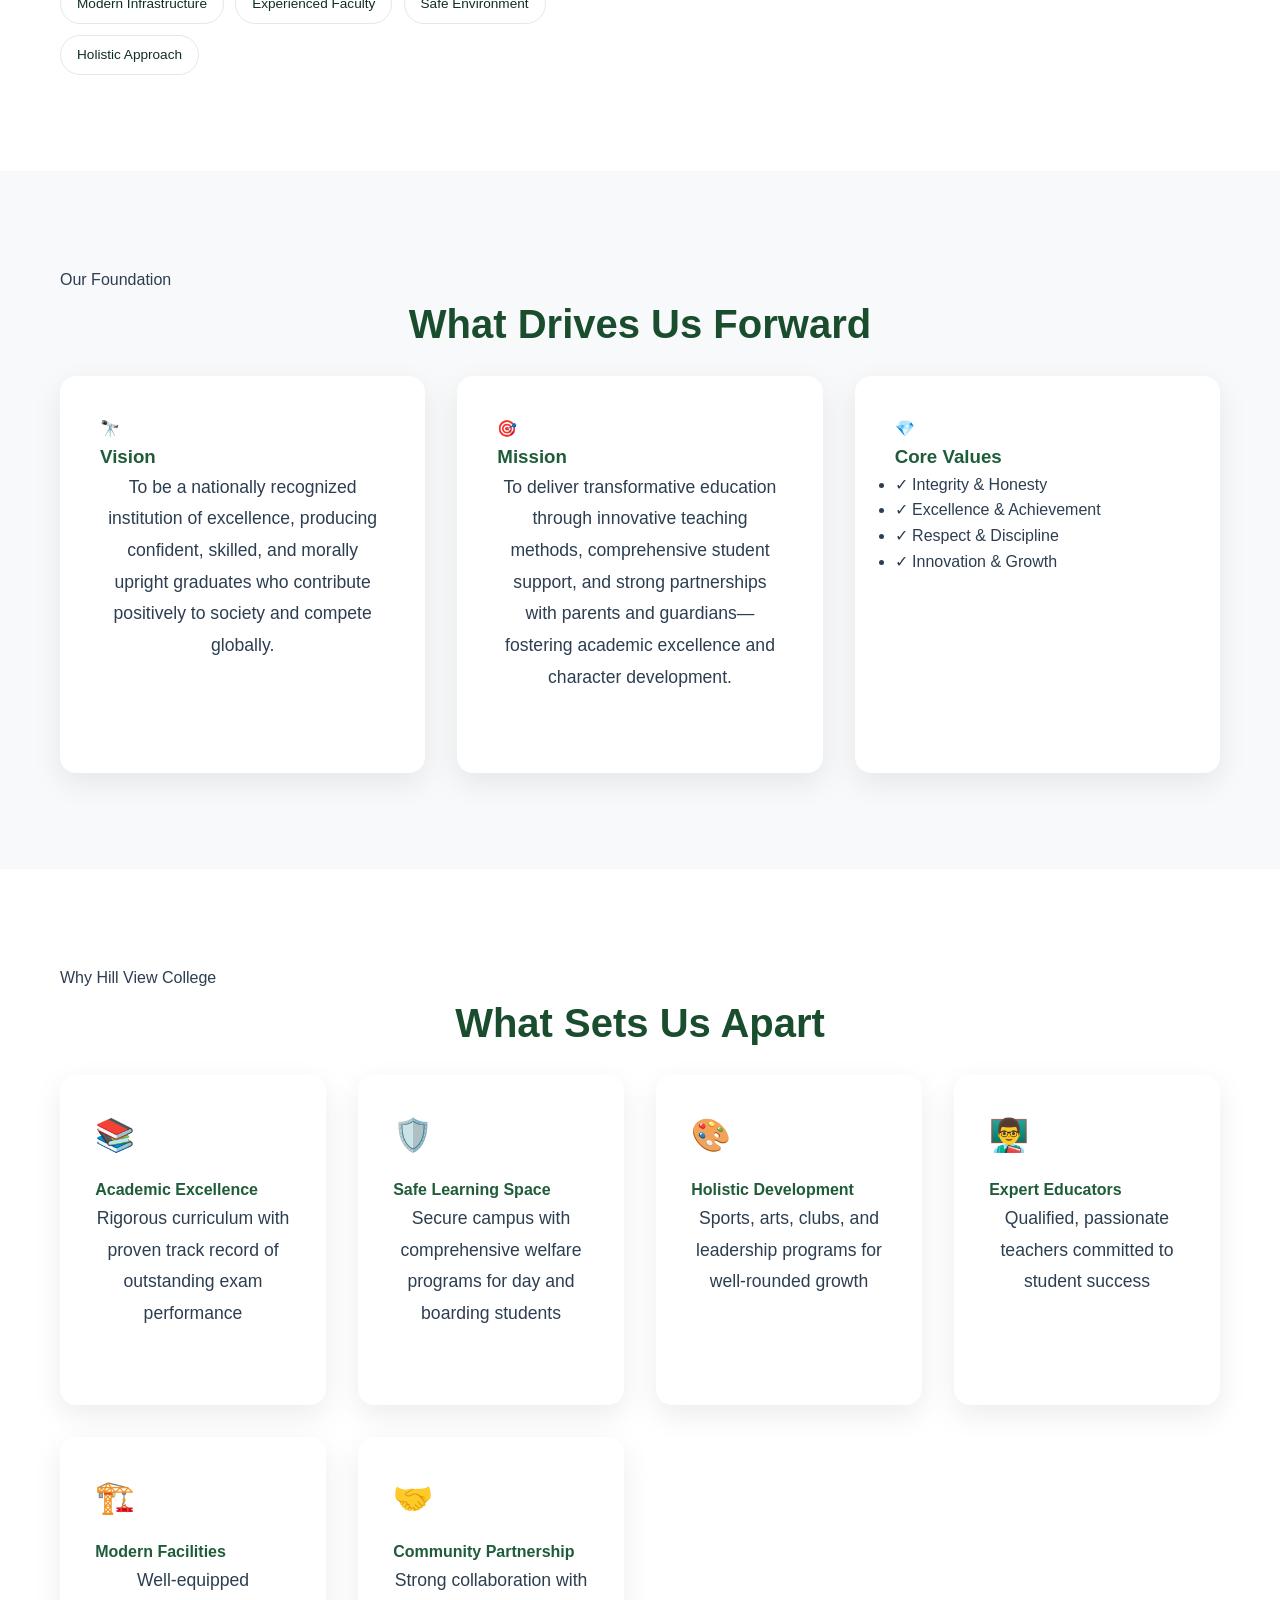
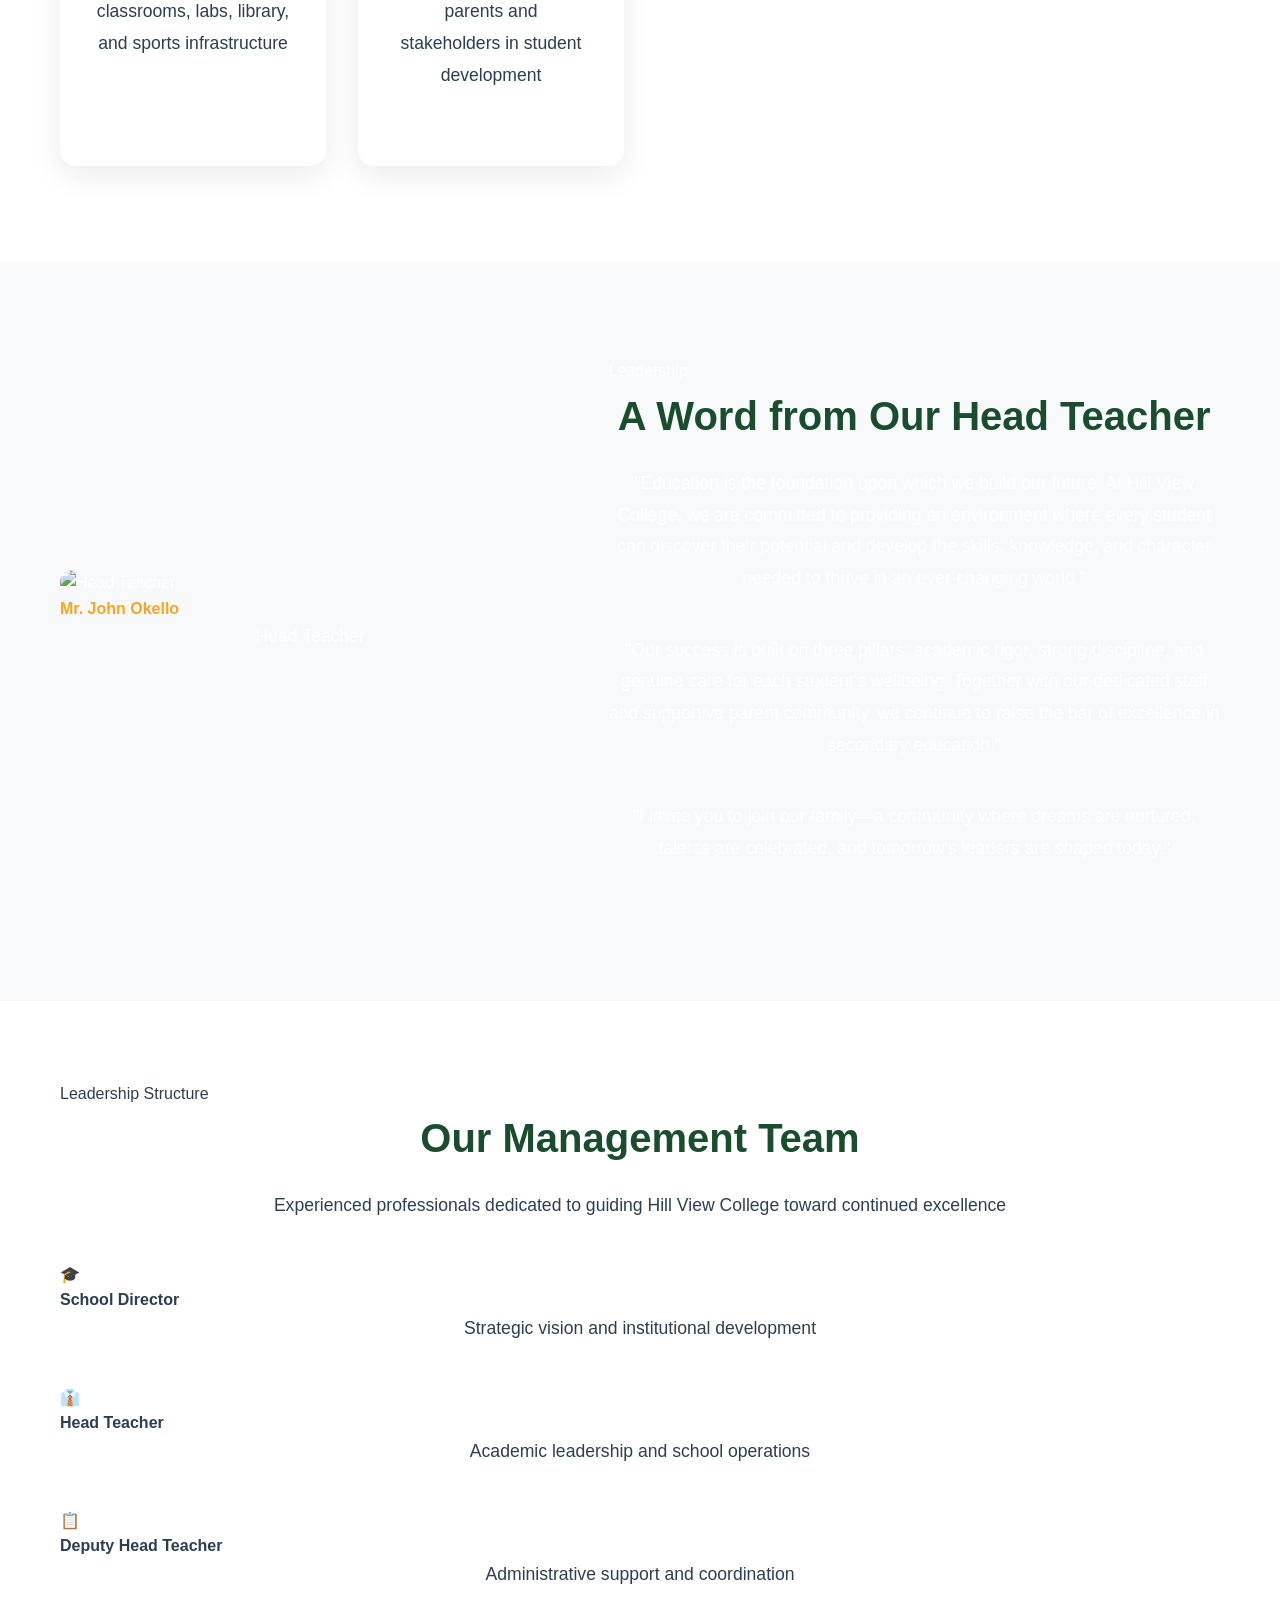
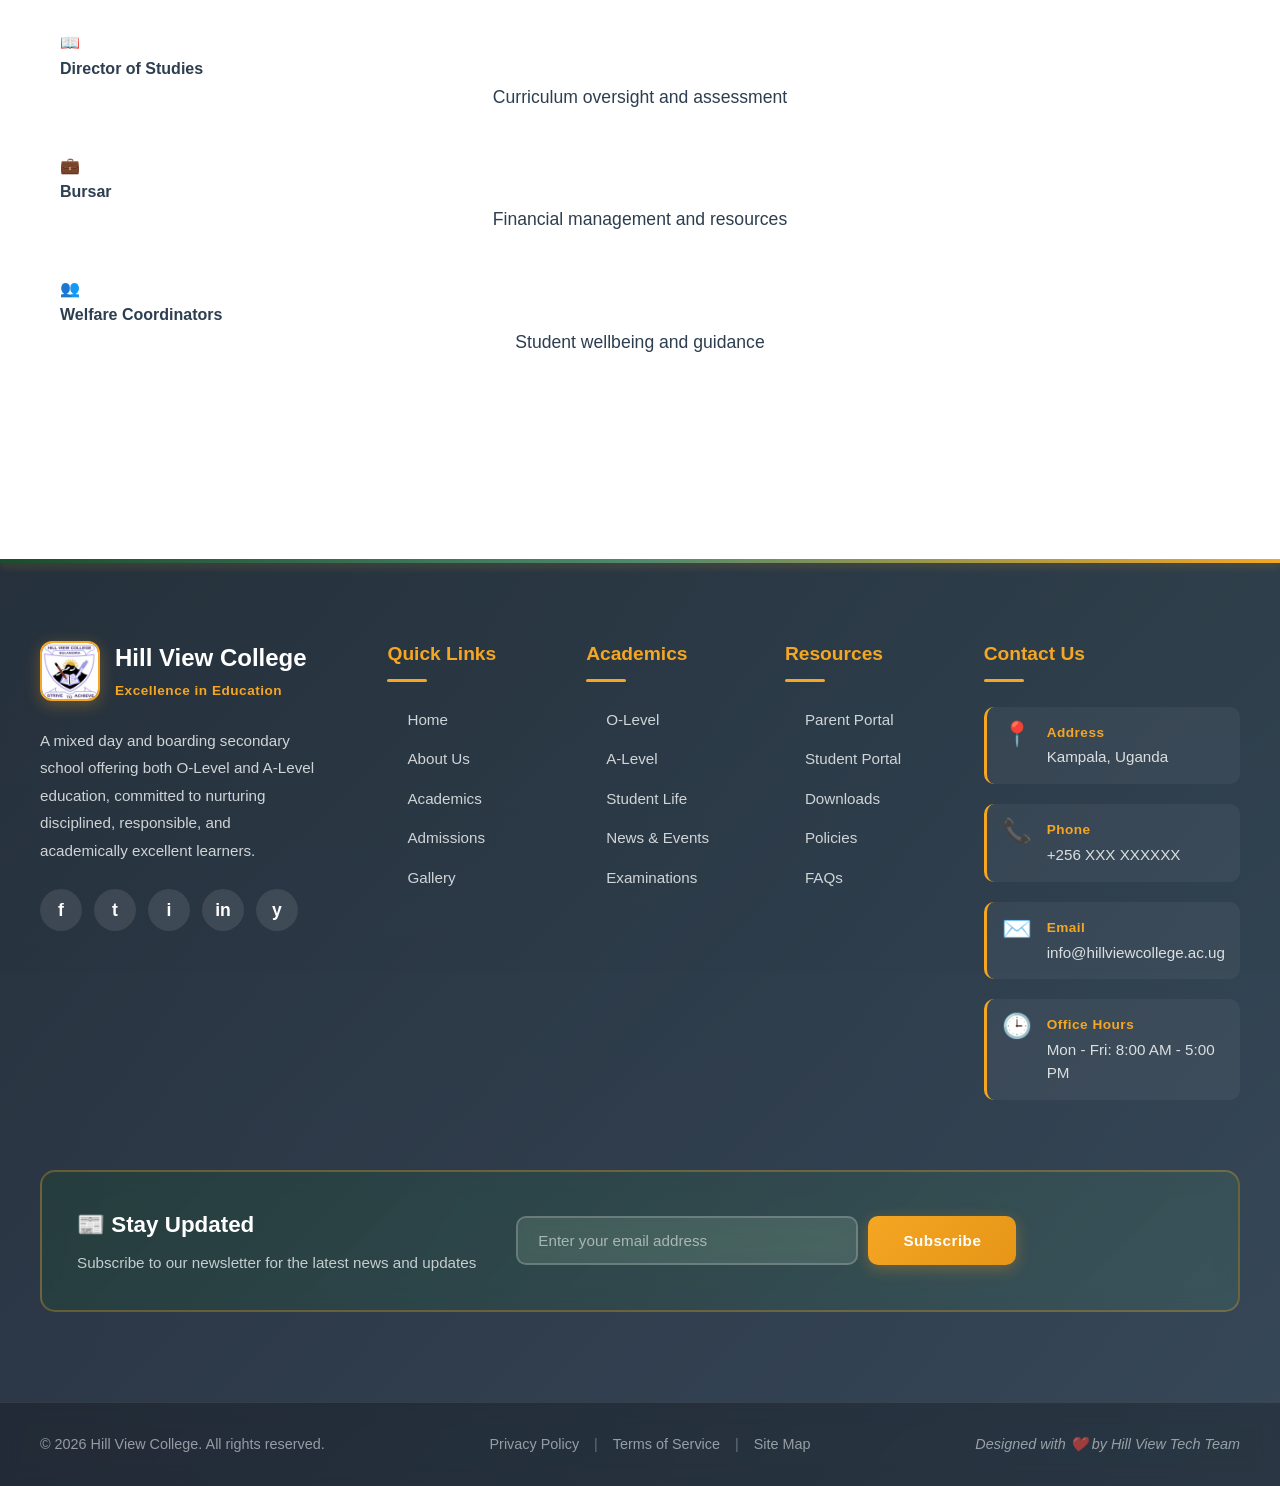
==== commit 7a9406f1: "footer" ====
--- a/about.html
+++ b/about.html
@@ -6,7 +6,9 @@
   <title>About Us | Hill View College</title>
   <link rel="stylesheet" href="css/common.css" />
   <link rel="stylesheet" href="css/about.css" />
-    <link rel="stylesheet" href="css/index.css" />
+  <link rel="stylesheet" href="css/index.css" />
+  <link rel="stylesheet" href="css/footer.css" />
+
 
 </head>
 <body>
@@ -267,49 +269,147 @@
     </div>
   </section>
 
-  <!-- ================= CALL TO ACTION ================= -->
-  <section class="cta-section">
-    <div class="container">
-      <div class="cta-content">
-        <h2>Ready to Join Our Community?</h2>
-        <p>Discover how Hill View College can shape your child's future</p>
-        <div class="cta-buttons">
-          <a href="admissions.html" class="btn btn-primary">Admissions Info</a>
-          <a href="contact.html" class="btn btn-secondary">Schedule a Visit</a>
-        </div>
-      </div>
-    </div>
-  </section>
-
-  <!-- ================= FOOTER (UNCHANGED) ================= -->
-  <footer class="site-footer">
-    <div class="container footer-grid">
-      <div>
-        <h4>Hill View College</h4>
-        <p>Mixed Day & Boarding Secondary School</p>
-      </div>
-      <div>
-        <h4>Quick Links</h4>
-        <ul>
-          <li><a href="admissions.html">Admissions</a></li>
-          <li><a href="academics.html">Academics</a></li>
-          <li><a href="contact.html">Contact</a></li>
-        </ul>
-      </div>
-      <div>
-        <h4>Contact</h4>
-        <p>Email: info@hillviewcollege.ac.ug</p>
-        <p>Phone: +256 700 000000</p>
-      </div>
-    </div>
+<!-- ================= EPIC FOOTER WITH FIXED BACKGROUND ================= -->
+<footer class="site-footer">
+  <div class="footer-content">
+    
+    <!-- Footer Top Section -->
+    <div class="footer-top">
+      <div class="footer-container">
+        
+        <div class="footer-grid">
+          
+          <!-- School Info -->
+          <div class="footer-school-info">
+            <div class="footer-logo">
+              <img src="images/Hillview_logo.jpg" alt="Hill View College Logo" class="footer-logo-img">
+              <div>
+                <h3>Hill View College</h3>
+                <p class="footer-tagline">Excellence in Education</p>
+              </div>
+            </div>
+            <p class="footer-description">
+              A mixed day and boarding secondary school offering both O-Level and A-Level education, 
+              committed to nurturing disciplined, responsible, and academically excellent learners.
+            </p>
+            <div class="footer-social">
+              <a href="#" aria-label="Facebook"><i class="social-icon">f</i></a>
+              <a href="#" aria-label="Twitter"><i class="social-icon">t</i></a>
+              <a href="#" aria-label="Instagram"><i class="social-icon">i</i></a>
+              <a href="#" aria-label="LinkedIn"><i class="social-icon">in</i></a>
+              <a href="#" aria-label="YouTube"><i class="social-icon">y</i></a>
+            </div>
+          </div>
+
+          <!-- Quick Links -->
+          <div class="footer-column">
+            <h4>Quick Links</h4>
+            <ul>
+              <li><a href="index.html">Home</a></li>
+              <li><a href="about.html">About Us</a></li>
+              <li><a href="academics.html">Academics</a></li>
+              <li><a href="admissions.html">Admissions</a></li>
+              <li><a href="gallery.html">Gallery</a></li>
+            </ul>
+          </div>
+
+          <!-- Academics -->
+          <div class="footer-column">
+            <h4>Academics</h4>
+            <ul>
+              <li><a href="academics.html#olevel">O-Level</a></li>
+              <li><a href="academics.html#alevel">A-Level</a></li>
+              <li><a href="student-life.html">Student Life</a></li>
+              <li><a href="news.html">News & Events</a></li>
+              <li><a href="#">Examinations</a></li>
+            </ul>
+          </div>
+
+          <!-- Resources -->
+          <div class="footer-column">
+            <h4>Resources</h4>
+            <ul>
+              <li><a href="#">Parent Portal</a></li>
+              <li><a href="#">Student Portal</a></li>
+              <li><a href="#">Downloads</a></li>
+              <li><a href="#">Policies</a></li>
+              <li><a href="#">FAQs</a></li>
+            </ul>
+          </div>
+
+          <!-- Contact Info -->
+          <div class="footer-contact">
+            <h4>Contact Us</h4>
+            <div class="contact-item">
+              <span class="contact-icon">📍</span>
+              <div>
+                <strong>Address</strong>
+                <p>Kampala, Uganda</p>
+              </div>
+            </div>
+            <div class="contact-item">
+              <span class="contact-icon">📞</span>
+              <div>
+                <strong>Phone</strong>
+                <p>+256 XXX XXXXXX</p>
+              </div>
+            </div>
+            <div class="contact-item">
+              <span class="contact-icon">✉️</span>
+              <div>
+                <strong>Email</strong>
+                <p>info@hillviewcollege.ac.ug</p>
+              </div>
+            </div>
+            <div class="contact-item">
+              <span class="contact-icon">🕒</span>
+              <div>
+                <strong>Office Hours</strong>
+                <p>Mon - Fri: 8:00 AM - 5:00 PM</p>
+              </div>
+            </div>
+          </div>
+
+        </div>
+
+        <!-- Newsletter Subscription -->
+        <div class="footer-newsletter">
+          <div class="newsletter-content">
+            <div class="newsletter-text">
+              <h4>📰 Stay Updated</h4>
+              <p>Subscribe to our newsletter for the latest news and updates</p>
+            </div>
+            <form class="newsletter-form" id="newsletterForm">
+              <input type="email" placeholder="Enter your email address" required>
+              <button type="submit">Subscribe</button>
+            </form>
+          </div>
+        </div>
+
+      </div>
+    </div>
+
+    <!-- Footer Bottom -->
     <div class="footer-bottom">
-      <p>&copy; 2025 Hill View College. All Rights Reserved.</p>
-    </div>
-  </footer>
-
-  <script src="js/about.js"></script>
-      <script src="js/index.js"></script>
-
+      <div class="footer-container">
+        <div class="footer-bottom-content">
+          <p>&copy; 2025 Hill View College. All rights reserved.</p>
+          <div class="footer-bottom-links">
+            <a href="#">Privacy Policy</a>
+            <span>|</span>
+            <a href="#">Terms of Service</a>
+            <span>|</span>
+            <a href="#">Site Map</a>
+          </div>
+          <p class="footer-credit">Designed with ❤️ by Hill View Tech Team</p>
+        </div>
+      </div>
+    </div>
+
+  </div>
+  <script src="js/index.js"></script> 
+  <script src="js/footer.js"></script>
+</footer> 
 
 </body>
 </html>
--- a/css/common.css
+++ b/css/common.css
@@ -1,9 +1,3 @@
-/* ==================================================
-	 COMMON: Global + Header & Footer (moved from index.css)
-	 - Contains site-wide variables, base resets, and shared
-		 header/footer styles so pages that only include
-		 `common.css` render correctly.
-	 ================================================== */
 
 /* ================= GLOBAL STYLES ================= */
 * {
--- a/css/footer.css
+++ b/css/footer.css
@@ -0,0 +1,546 @@
+/* ================= EPIC FOOTER WITH FIXED BACKGROUND ================= */
+
+.site-footer {
+  position: relative;
+  background: linear-gradient(135deg, rgba(26, 35, 50, 0.95) 0%, rgba(44, 62, 80, 0.95) 100%);
+  color: var(--text-light);
+  padding: 0;
+  overflow: hidden;
+  margin-top: 80px;
+}
+
+/* Fixed Background Image - Parallax Effect (Image doesn't move when scrolling) */
+.site-footer::before {
+  content: '';
+  position: absolute;
+  top: 0;
+  left: 0;
+  right: 0;
+  bottom: 0;
+  background-image: url('../images/footer-bg.jpg');
+  background-size: cover;
+  background-position: center;
+  background-attachment: fixed; /* THIS MAKES THE IMAGE STAY FIXED */
+  background-repeat: no-repeat;
+  opacity: 0.12;
+  z-index: 0;
+}
+
+/* Decorative top border with glow */
+.site-footer::after {
+  content: '';
+  position: absolute;
+  top: 0;
+  left: 0;
+  right: 0;
+  height: 4px;
+  background: linear-gradient(90deg, 
+    var(--primary-color) 0%, 
+    var(--secondary-color) 50%, 
+    var(--accent-color) 100%);
+  z-index: 2;
+  box-shadow: 0 2px 10px rgba(245, 166, 35, 0.3);
+}
+
+/* All content positioned relative to appear above background */
+.footer-content {
+  position: relative;
+  z-index: 1;
+}
+
+/* ================= FOOTER TOP SECTION ================= */
+.footer-top {
+  padding: 80px 0 60px;
+  background: linear-gradient(180deg, rgba(26, 77, 46, 0.08) 0%, transparent 100%);
+}
+
+.footer-container {
+  max-width: 1400px;
+  margin: 0 auto;
+  padding: 0 40px;
+}
+
+.footer-grid {
+  display: grid;
+  grid-template-columns: 2fr 1fr 1fr 1fr 1.5fr;
+  gap: 50px;
+  margin-bottom: 50px;
+}
+
+/* ================= SCHOOL INFO SECTION ================= */
+.footer-school-info {
+  padding-right: 20px;
+}
+
+.footer-logo {
+  display: flex;
+  align-items: center;
+  gap: 15px;
+  margin-bottom: 25px;
+}
+
+.footer-logo-img {
+  width: 60px;
+  height: 60px;
+  border-radius: 12px;
+  border: 2px solid var(--accent-color);
+  object-fit: cover;
+  box-shadow: 0 4px 15px rgba(245, 166, 35, 0.3);
+}
+
+.footer-logo h3 {
+  color: var(--white);
+  font-size: 1.5rem;
+  margin-bottom: 3px;
+  font-weight: 700;
+}
+
+.footer-tagline {
+  color: var(--accent-color);
+  font-size: 0.85rem;
+  font-weight: 600;
+  letter-spacing: 0.5px;
+}
+
+.footer-description {
+  line-height: 1.8;
+  color: rgba(236, 240, 241, 0.85);
+  margin-bottom: 25px;
+  font-size: 0.95rem;
+}
+
+/* ================= SOCIAL MEDIA ICONS ================= */
+.footer-social {
+  display: flex;
+  gap: 12px;
+}
+
+.footer-social a {
+  width: 42px;
+  height: 42px;
+  border-radius: 50%;
+  background: rgba(255, 255, 255, 0.1);
+  display: flex;
+  align-items: center;
+  justify-content: center;
+  color: var(--white);
+  text-decoration: none;
+  font-weight: bold;
+  transition: all 0.3s ease;
+  border: 2px solid transparent;
+  backdrop-filter: blur(10px);
+}
+
+.footer-social a:hover {
+  background: var(--accent-color);
+  transform: translateY(-5px) rotate(5deg);
+  box-shadow: 0 8px 20px rgba(245, 166, 35, 0.4);
+  border-color: var(--white);
+}
+
+.social-icon {
+  font-style: normal;
+  font-size: 1.1rem;
+}
+
+/* ================= FOOTER COLUMNS ================= */
+.footer-column h4,
+.footer-contact h4 {
+  color: var(--accent-color);
+  font-size: 1.2rem;
+  margin-bottom: 25px;
+  font-weight: 700;
+  position: relative;
+  padding-bottom: 12px;
+}
+
+.footer-column h4::after,
+.footer-contact h4::after {
+  content: '';
+  position: absolute;
+  bottom: 0;
+  left: 0;
+  width: 40px;
+  height: 3px;
+  background: var(--accent-color);
+  border-radius: 2px;
+}
+
+.footer-column ul {
+  list-style: none;
+}
+
+.footer-column ul li {
+  margin-bottom: 14px;
+}
+
+.footer-column a {
+  color: rgba(236, 240, 241, 0.85);
+  text-decoration: none;
+  transition: all 0.3s ease;
+  display: inline-block;
+  font-size: 0.95rem;
+  position: relative;
+  padding-left: 20px;
+}
+
+.footer-column a::before {
+  content: '▸';
+  position: absolute;
+  left: 0;
+  color: var(--accent-color);
+  opacity: 0;
+  transform: translateX(-10px);
+  transition: all 0.3s ease;
+}
+
+.footer-column a:hover {
+  color: var(--accent-color);
+  transform: translateX(8px);
+  padding-left: 20px;
+}
+
+.footer-column a:hover::before {
+  opacity: 1;
+  transform: translateX(0);
+}
+
+/* ================= CONTACT INFO ================= */
+.footer-contact {
+  /* Inherits from common styles */
+}
+
+.contact-item {
+  display: flex;
+  gap: 15px;
+  margin-bottom: 20px;
+  padding: 15px;
+  background: rgba(255, 255, 255, 0.05);
+  border-radius: 10px;
+  border-left: 3px solid var(--accent-color);
+  transition: all 0.3s ease;
+  cursor: pointer;
+}
+
+.contact-item:hover {
+  background: rgba(255, 255, 255, 0.08);
+  transform: translateX(5px);
+  box-shadow: 0 4px 15px rgba(0, 0, 0, 0.2);
+}
+
+.contact-icon {
+  font-size: 1.5rem;
+  line-height: 1;
+}
+
+.contact-item strong {
+  display: block;
+  color: var(--accent-color);
+  font-size: 0.85rem;
+  margin-bottom: 3px;
+  font-weight: 600;
+  letter-spacing: 0.5px;
+}
+
+.contact-item p {
+  color: rgba(236, 240, 241, 0.9);
+  font-size: 0.95rem;
+  line-height: 1.5;
+  margin: 0;
+}
+
+.contact-item div {
+  flex: 1;
+}
+
+/* ================= NEWSLETTER SECTION ================= */
+.footer-newsletter {
+  margin-top: 30px;
+  padding: 35px;
+  background: linear-gradient(135deg, rgba(26, 77, 46, 0.3) 0%, rgba(79, 138, 109, 0.2) 100%);
+  border-radius: 15px;
+  border: 2px solid rgba(245, 166, 35, 0.3);
+  backdrop-filter: blur(10px);
+}
+
+.newsletter-content {
+  display: flex;
+  align-items: center;
+  gap: 40px;
+}
+
+.newsletter-text {
+  flex-shrink: 0;
+}
+
+.newsletter-text h4 {
+  color: var(--white);
+  font-size: 1.4rem;
+  margin-bottom: 8px;
+}
+
+.newsletter-text p {
+  color: rgba(236, 240, 241, 0.8);
+  font-size: 0.95rem;
+  margin: 0;
+}
+
+.newsletter-form {
+  display: flex;
+  flex: 1;
+  max-width: 500px;
+  gap: 10px;
+}
+
+.newsletter-form input {
+  flex: 1;
+  padding: 14px 20px;
+  border: 2px solid rgba(255, 255, 255, 0.2);
+  border-radius: 10px;
+  background: rgba(255, 255, 255, 0.1);
+  color: var(--white);
+  font-size: 0.95rem;
+  transition: all 0.3s ease;
+  backdrop-filter: blur(10px);
+}
+
+.newsletter-form input::placeholder {
+  color: rgba(236, 240, 241, 0.6);
+}
+
+.newsletter-form input:focus {
+  outline: none;
+  border-color: var(--accent-color);
+  background: rgba(255, 255, 255, 0.15);
+  box-shadow: 0 0 0 4px rgba(245, 166, 35, 0.2);
+}
+
+.newsletter-form button {
+  padding: 14px 35px;
+  background: linear-gradient(135deg, var(--accent-color) 0%, #e69516 100%);
+  color: var(--white);
+  border: none;
+  border-radius: 10px;
+  font-weight: 700;
+  font-size: 0.95rem;
+  cursor: pointer;
+  transition: all 0.3s ease;
+  box-shadow: 0 4px 15px rgba(245, 166, 35, 0.3);
+  letter-spacing: 0.5px;
+  white-space: nowrap;
+}
+
+.newsletter-form button:hover {
+  transform: translateY(-2px);
+  box-shadow: 0 6px 25px rgba(245, 166, 35, 0.5);
+  background: linear-gradient(135deg, #e69516 0%, var(--accent-color) 100%);
+}
+
+.newsletter-form button:active {
+  transform: translateY(0);
+}
+
+.newsletter-form button:disabled {
+  opacity: 0.6;
+  cursor: not-allowed;
+}
+
+/* ================= FOOTER BOTTOM ================= */
+.footer-bottom {
+  background: rgba(0, 0, 0, 0.3);
+  padding: 30px 0;
+  border-top: 1px solid rgba(255, 255, 255, 0.1);
+  backdrop-filter: blur(10px);
+}
+
+.footer-bottom-content {
+  display: flex;
+  justify-content: space-between;
+  align-items: center;
+  flex-wrap: wrap;
+  gap: 20px;
+}
+
+.footer-bottom p {
+  color: rgba(236, 240, 241, 0.7);
+  font-size: 0.9rem;
+  margin: 0;
+}
+
+.footer-bottom-links {
+  display: flex;
+  gap: 15px;
+  align-items: center;
+}
+
+.footer-bottom-links a {
+  color: rgba(236, 240, 241, 0.7);
+  text-decoration: none;
+  font-size: 0.9rem;
+  transition: all 0.3s ease;
+}
+
+.footer-bottom-links a:hover {
+  color: var(--accent-color);
+}
+
+.footer-bottom-links span {
+  color: rgba(236, 240, 241, 0.4);
+}
+
+.footer-credit {
+  color: rgba(236, 240, 241, 0.6);
+  font-size: 0.85rem;
+  font-style: italic;
+}
+
+/* ================= RESPONSIVE DESIGN ================= */
+
+/* Tablet */
+@media (max-width: 1024px) {
+  .footer-grid {
+    grid-template-columns: repeat(3, 1fr);
+    gap: 40px;
+  }
+
+  .footer-school-info {
+    grid-column: 1 / -1;
+  }
+
+  .newsletter-content {
+    flex-direction: column;
+    text-align: center;
+  }
+
+  .newsletter-form {
+    max-width: 100%;
+  }
+}
+
+/* Mobile */
+@media (max-width: 768px) {
+  .footer-container {
+    padding: 0 20px;
+  }
+
+  .footer-top {
+    padding: 50px 0 40px;
+  }
+
+  .footer-grid {
+    grid-template-columns: 1fr;
+    gap: 35px;
+  }
+
+  .footer-school-info {
+    text-align: center;
+  }
+
+  .footer-logo {
+    justify-content: center;
+  }
+
+  .footer-social {
+    justify-content: center;
+  }
+
+  .footer-column h4::after,
+  .footer-contact h4::after {
+    left: 50%;
+    transform: translateX(-50%);
+  }
+
+  .footer-newsletter {
+    padding: 25px;
+  }
+
+  .newsletter-form {
+    flex-direction: column;
+  }
+
+  .newsletter-form button {
+    width: 100%;
+  }
+
+  .footer-bottom-content {
+    flex-direction: column;
+    text-align: center;
+  }
+
+  /* Disable fixed background on mobile for better performance */
+  .site-footer::before {
+    background-attachment: scroll;
+  }
+}
+
+/* Small Mobile */
+@media (max-width: 480px) {
+  .footer-logo h3 {
+    font-size: 1.2rem;
+  }
+
+  .footer-logo-img {
+    width: 50px;
+    height: 50px;
+  }
+
+  .contact-item {
+    flex-direction: column;
+    text-align: center;
+  }
+
+  .footer-social a {
+    width: 38px;
+    height: 38px;
+  }
+
+  .footer-top {
+    padding: 40px 0 30px;
+  }
+}
+
+/* ================= ANIMATIONS ================= */
+@keyframes slideInRight {
+  from {
+    opacity: 0;
+    transform: translateX(100px);
+  }
+  to {
+    opacity: 1;
+    transform: translateX(0);
+  }
+}
+
+@keyframes slideOutRight {
+  from {
+    opacity: 1;
+    transform: translateX(0);
+  }
+  to {
+    opacity: 0;
+    transform: translateX(100px);
+  }
+}
+
+@keyframes ripple {
+  from {
+    transform: translateY(-50%) scale(0);
+    opacity: 1;
+  }
+  to {
+    transform: translateY(-50%) scale(10);
+    opacity: 0;
+  }
+}
+
+/* ================= SUBSCRIBED MESSAGE ================= */
+.subscribed-message {
+  text-align: center;
+  padding: 20px;
+}
+
+.subscribed-message div {
+  color: var(--accent-color);
+  font-weight: 600;
+  font-size: 1.1rem;
+}
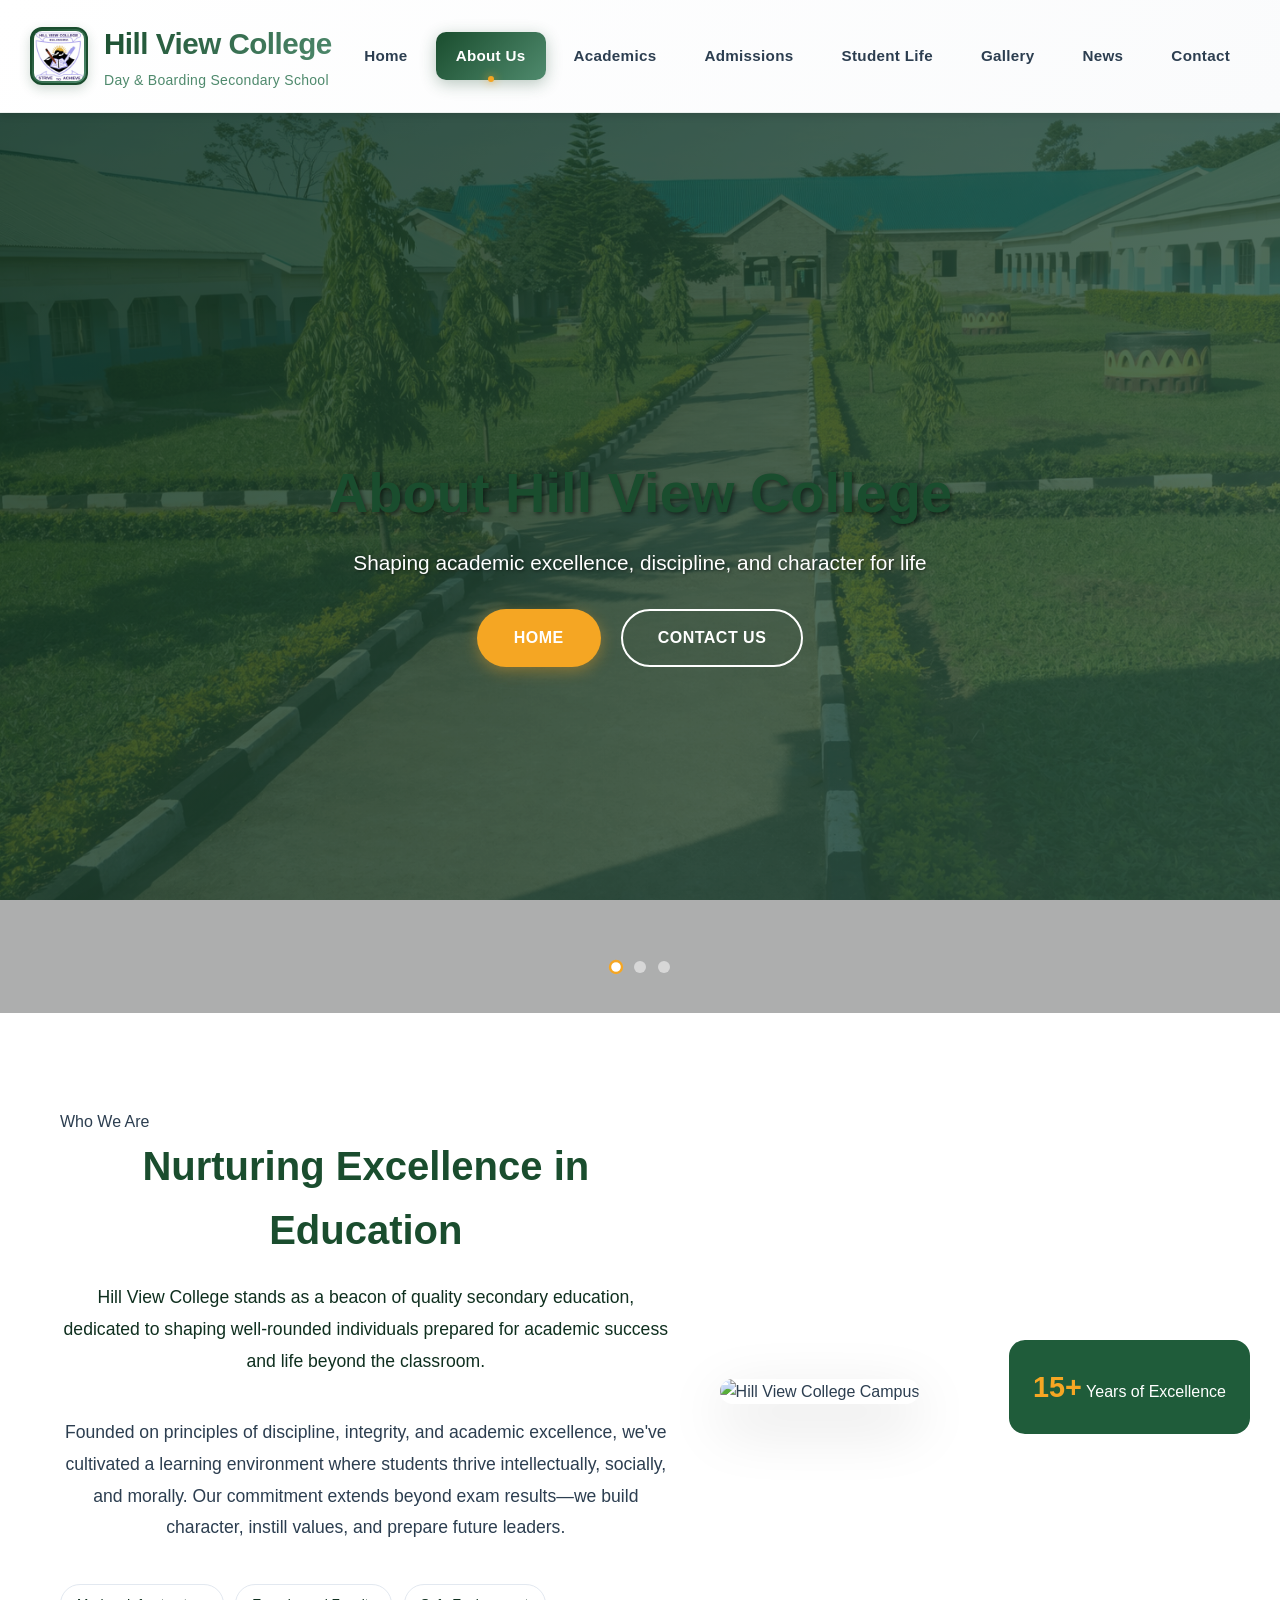
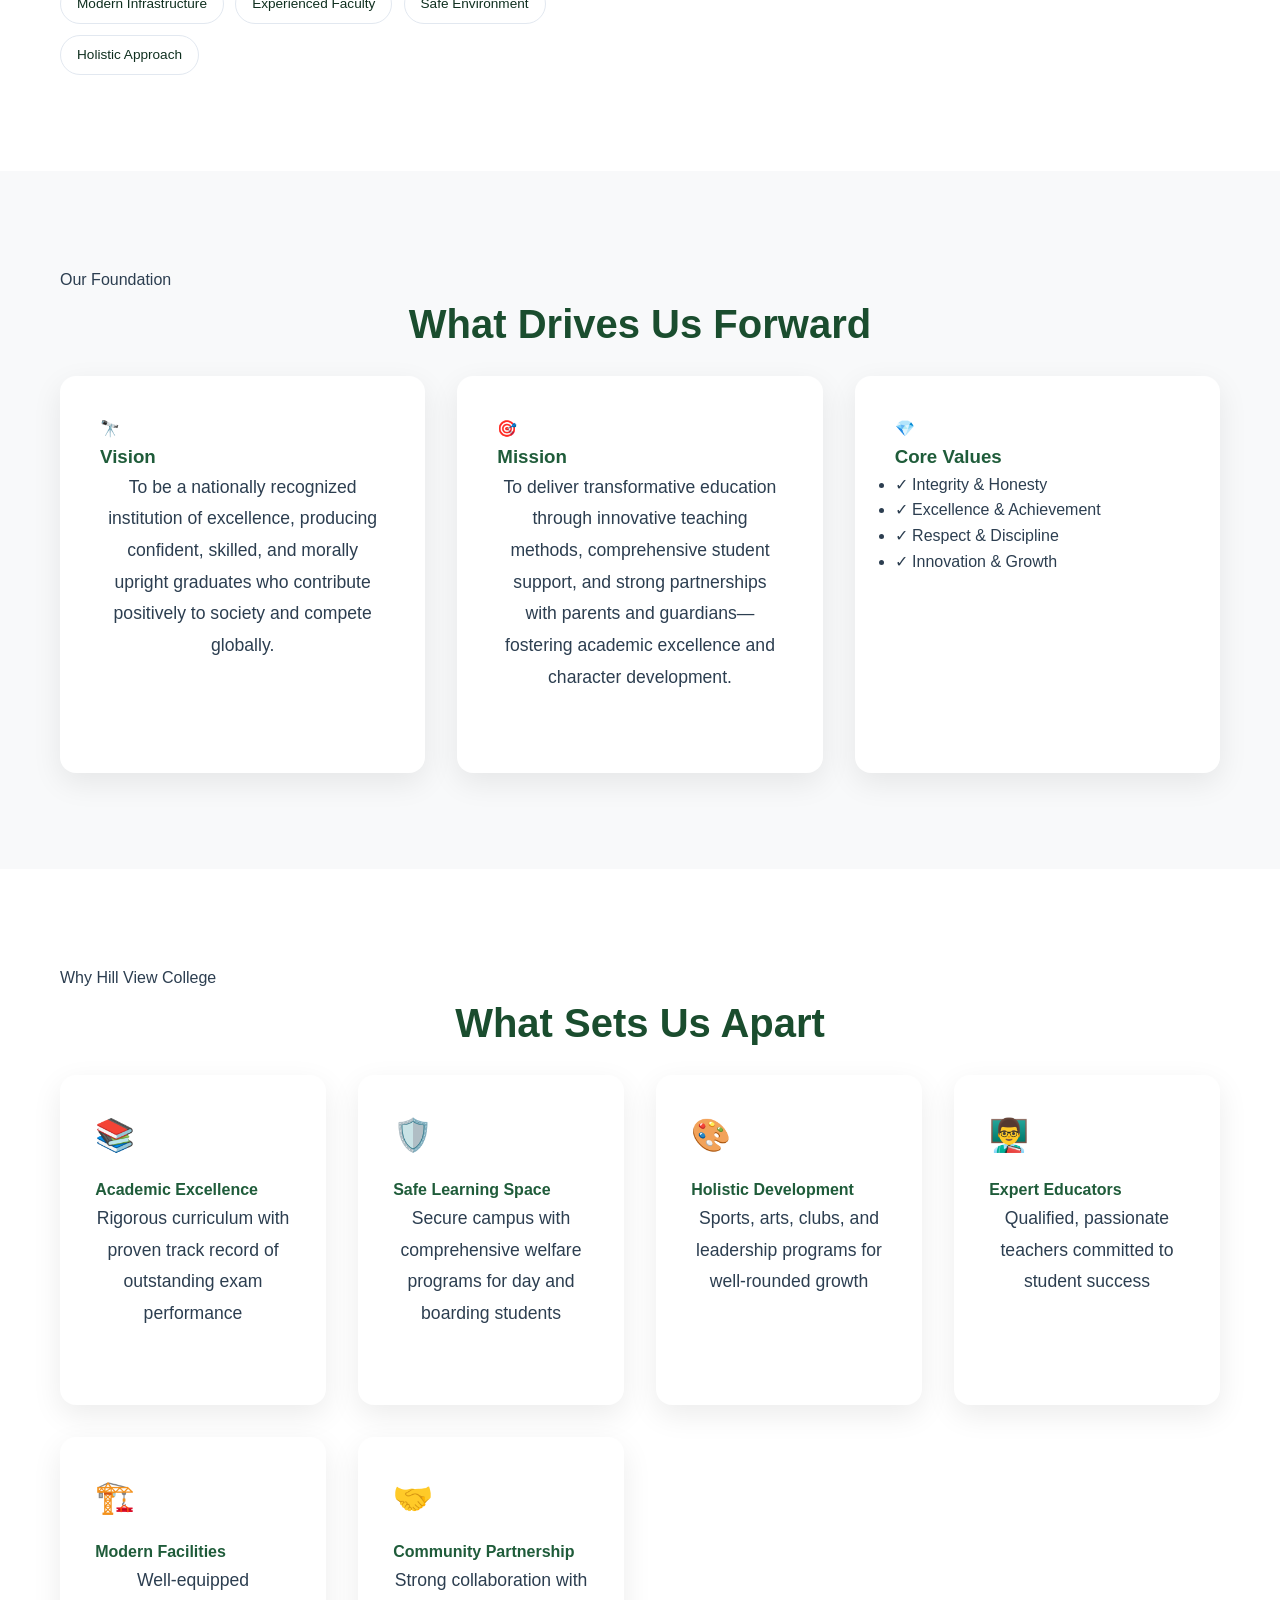
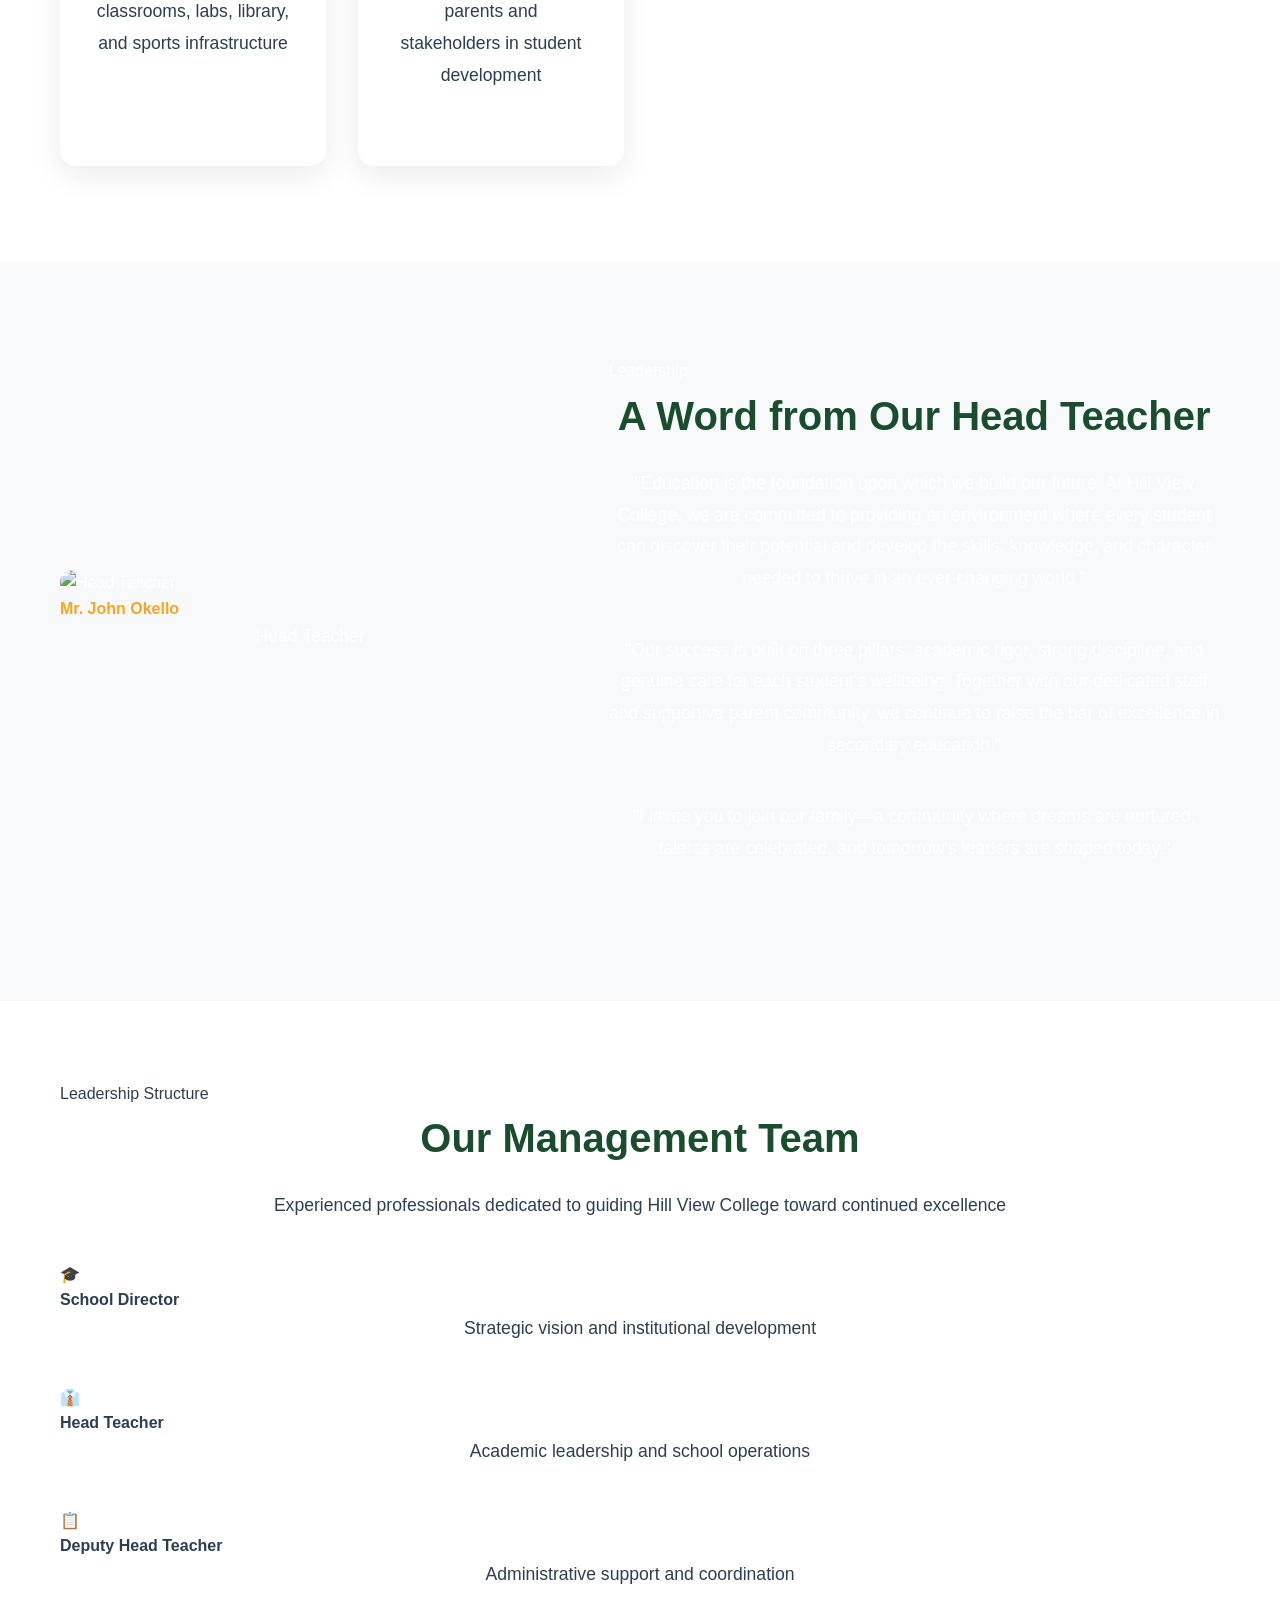
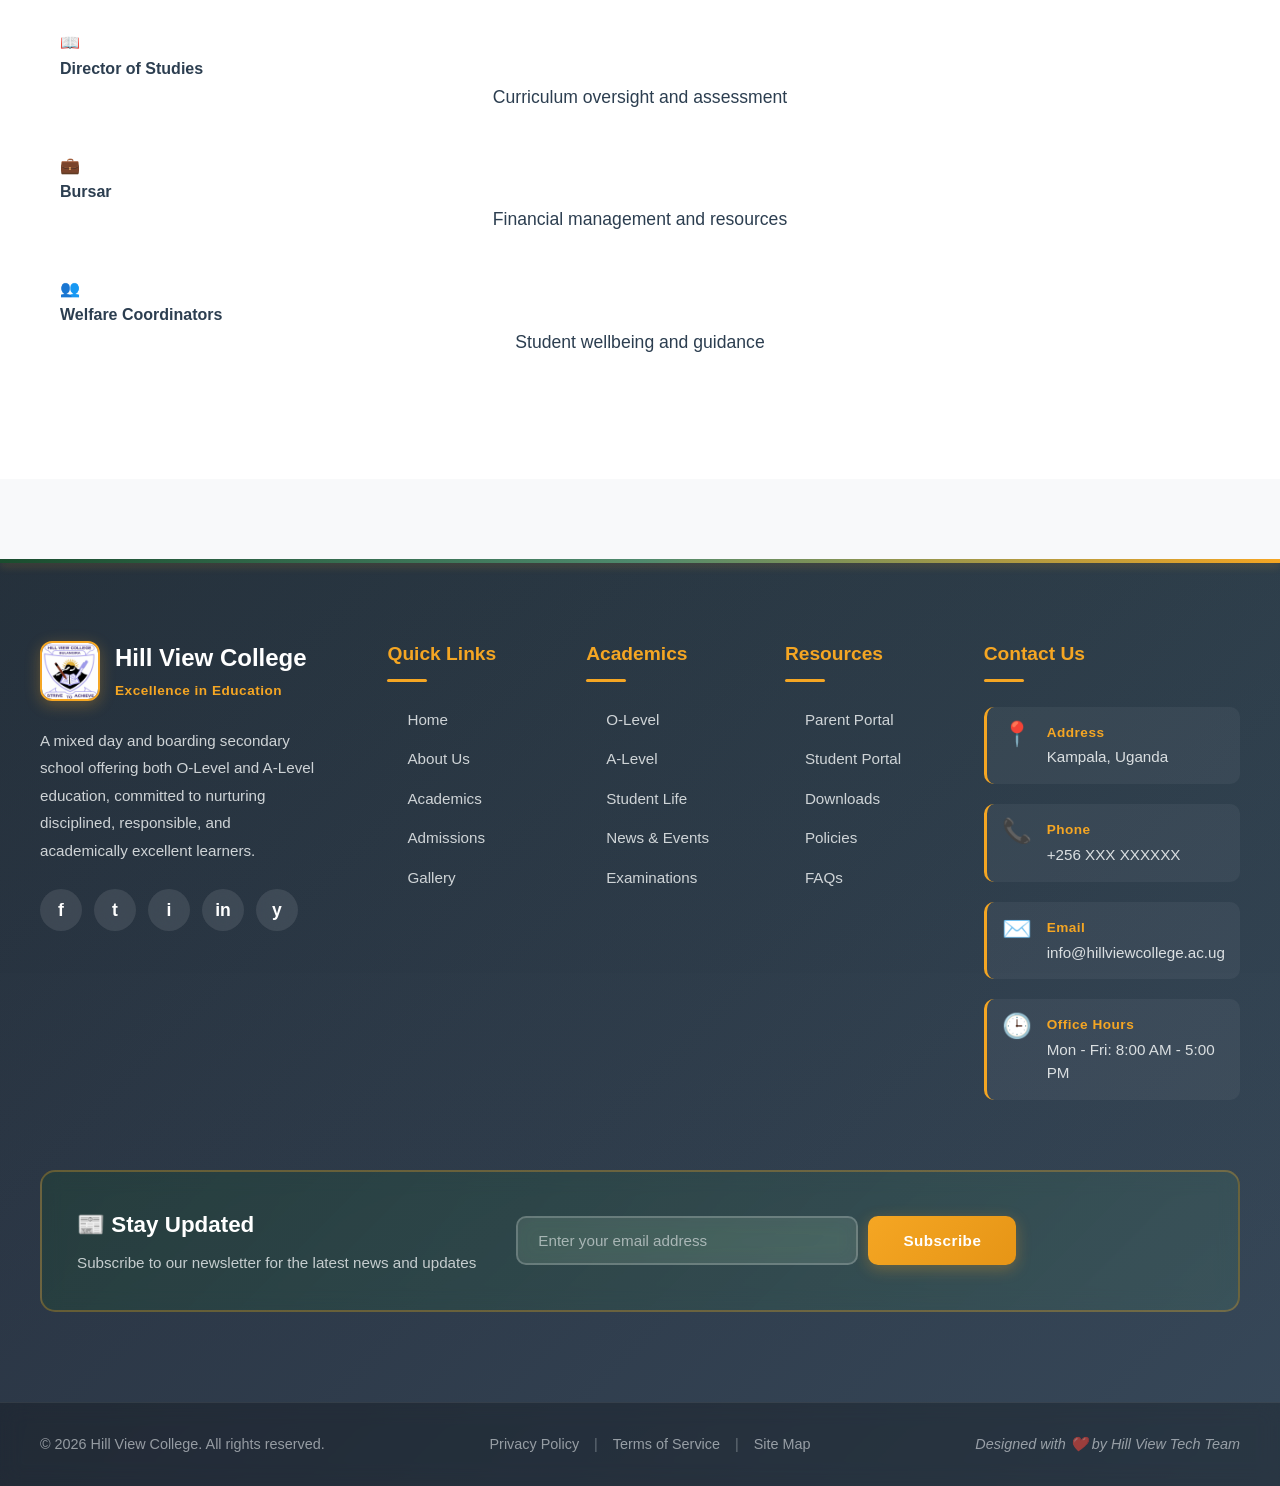
==== commit 8ca42860: "hero" ====
--- a/about.html
+++ b/about.html
@@ -407,7 +407,8 @@
     </div>
 
   </div>
-  <script src="js/index.js"></script> 
+  <script src="js/index.js"></script>
+  <script src="js/about.js"></script>
   <script src="js/footer.js"></script>
 </footer> 
 
--- a/css/common.css
+++ b/css/common.css
@@ -18,11 +18,27 @@
 	--shadow-lg: 0 10px 30px rgba(0, 0, 0, 0.15);
 }
 
+html, body {
+  height: 100%;
+  min-height: 100%;
+  /* Site-wide campus background applied to html so it appears behind everything */
+  background-image: url('../images/campus.jpg');
+  background-size: cover;
+  background-position: center;
+  background-repeat: no-repeat;
+  /* Use scroll attachment for better mobile compatibility */
+  background-attachment: scroll;
+  /* Fallback color if image fails to load */
+  background-color: var(--bg-light);
+}
+
 body {
 	font-family: 'Segoe UI', Tahoma, Geneva, Verdana, sans-serif;
 	line-height: 1.6;
 	color: var(--text-dark);
 	overflow-x: hidden;
+	/* Keep body background transparent so html's background shows through */
+	background-color: transparent;
 }
 
 .container {
--- a/css/index.css
+++ b/css/index.css
@@ -20,7 +20,8 @@
   left: 0;
   width: 100%;
   height: 100vh;
-  z-index: -1;
+  /* Put hero slides above the page background but below overlays/content */
+  z-index: 0;
 }
 
 .hero-slide {
--- a/css/footer.css
+++ b/css/footer.css
@@ -17,10 +17,10 @@
   left: 0;
   right: 0;
   bottom: 0;
-  background-image: url('../images/footer-bg.jpg');
+  background-image: url('../images/campus.jpg');
   background-size: cover;
   background-position: center;
-  background-attachment: fixed; /* THIS MAKES THE IMAGE STAY FIXED */
+  background-attachment: scroll; /* THIS MAKES THE IMAGE STAY FIXED */
   background-repeat: no-repeat;
   opacity: 0.12;
   z-index: 0;
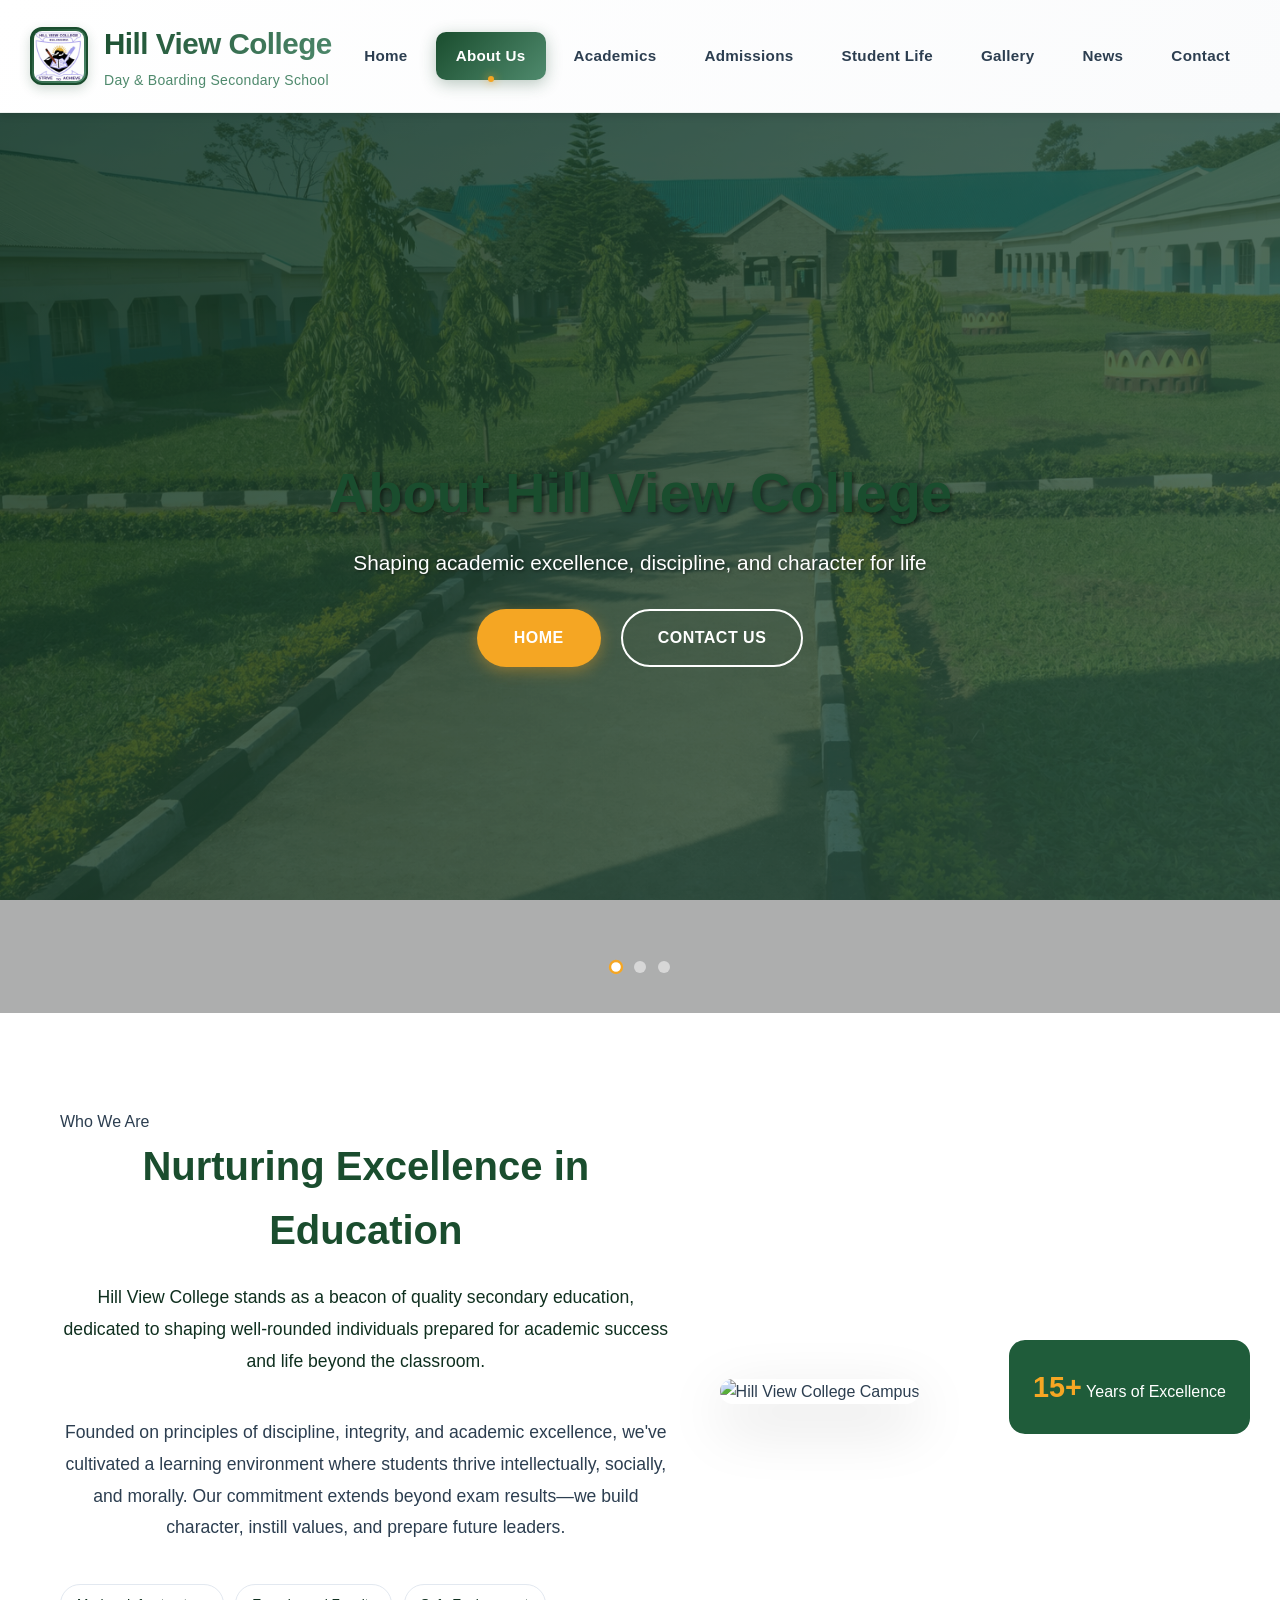
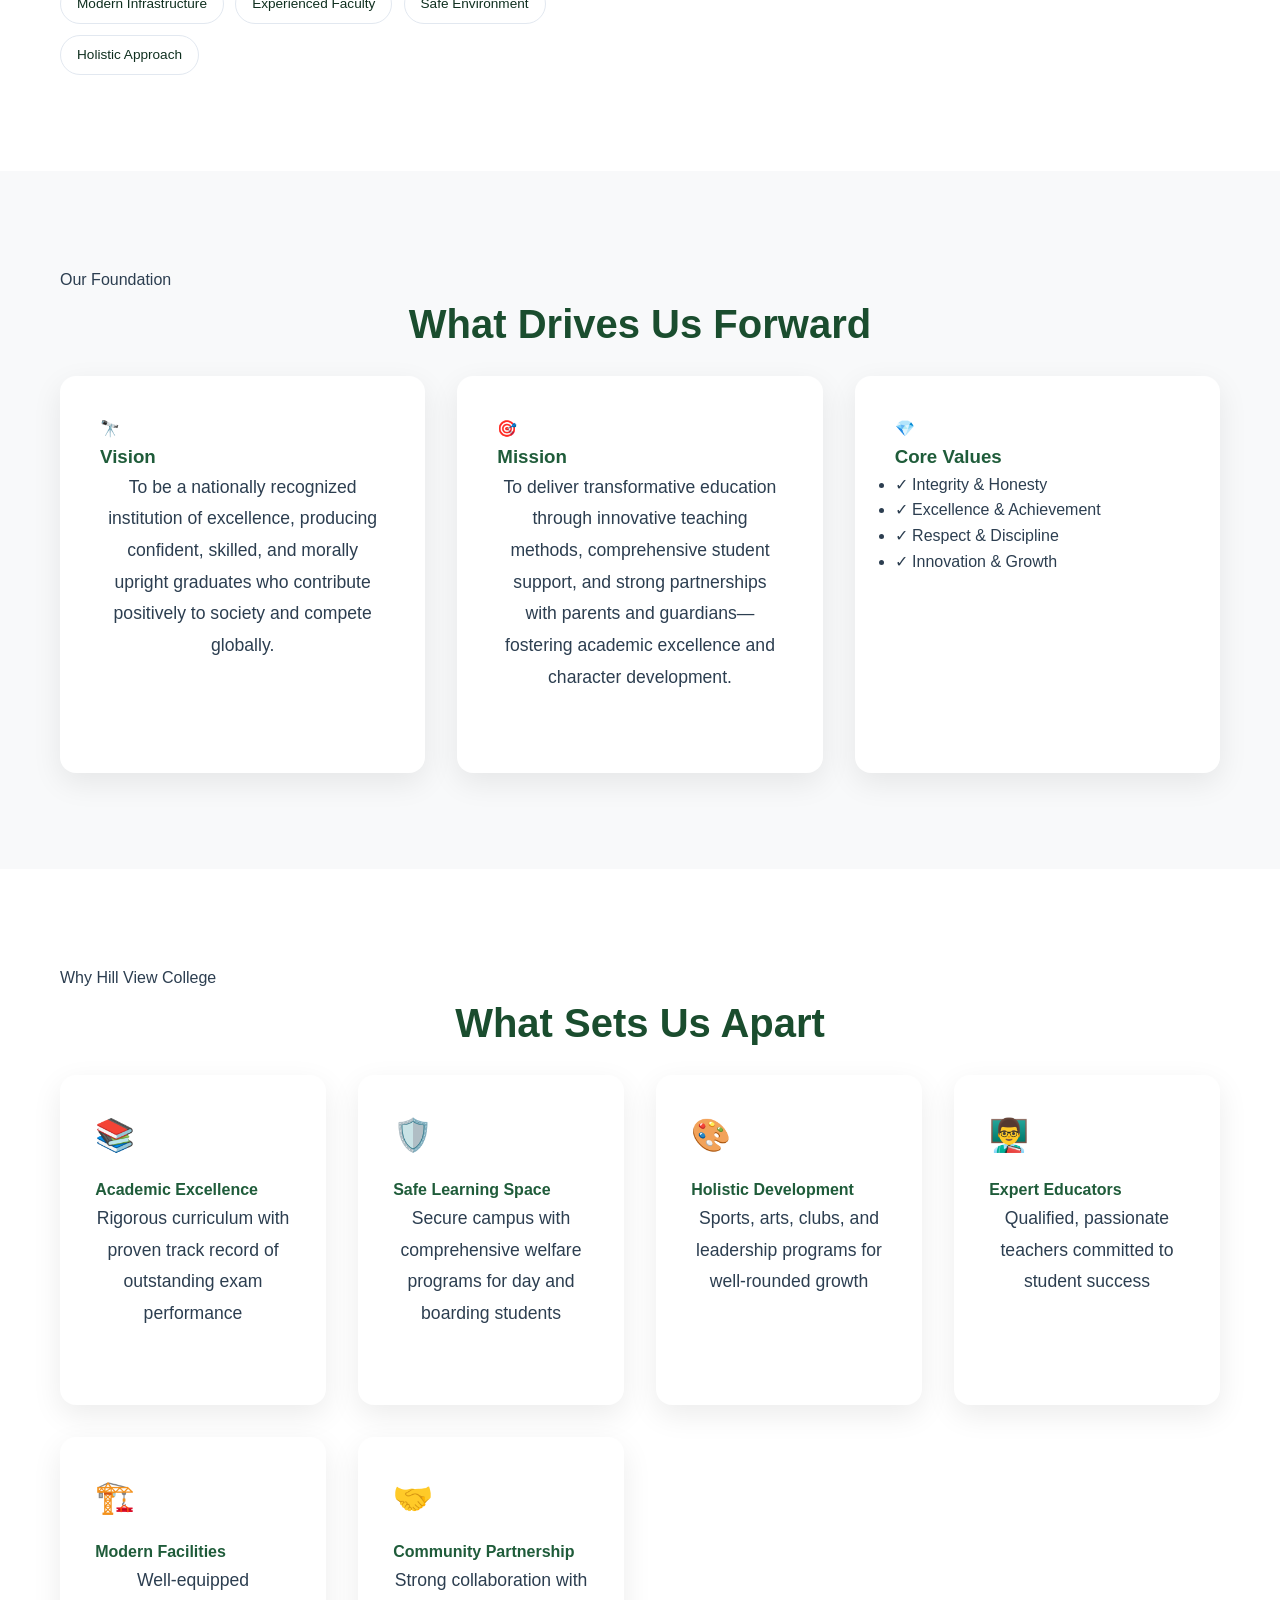
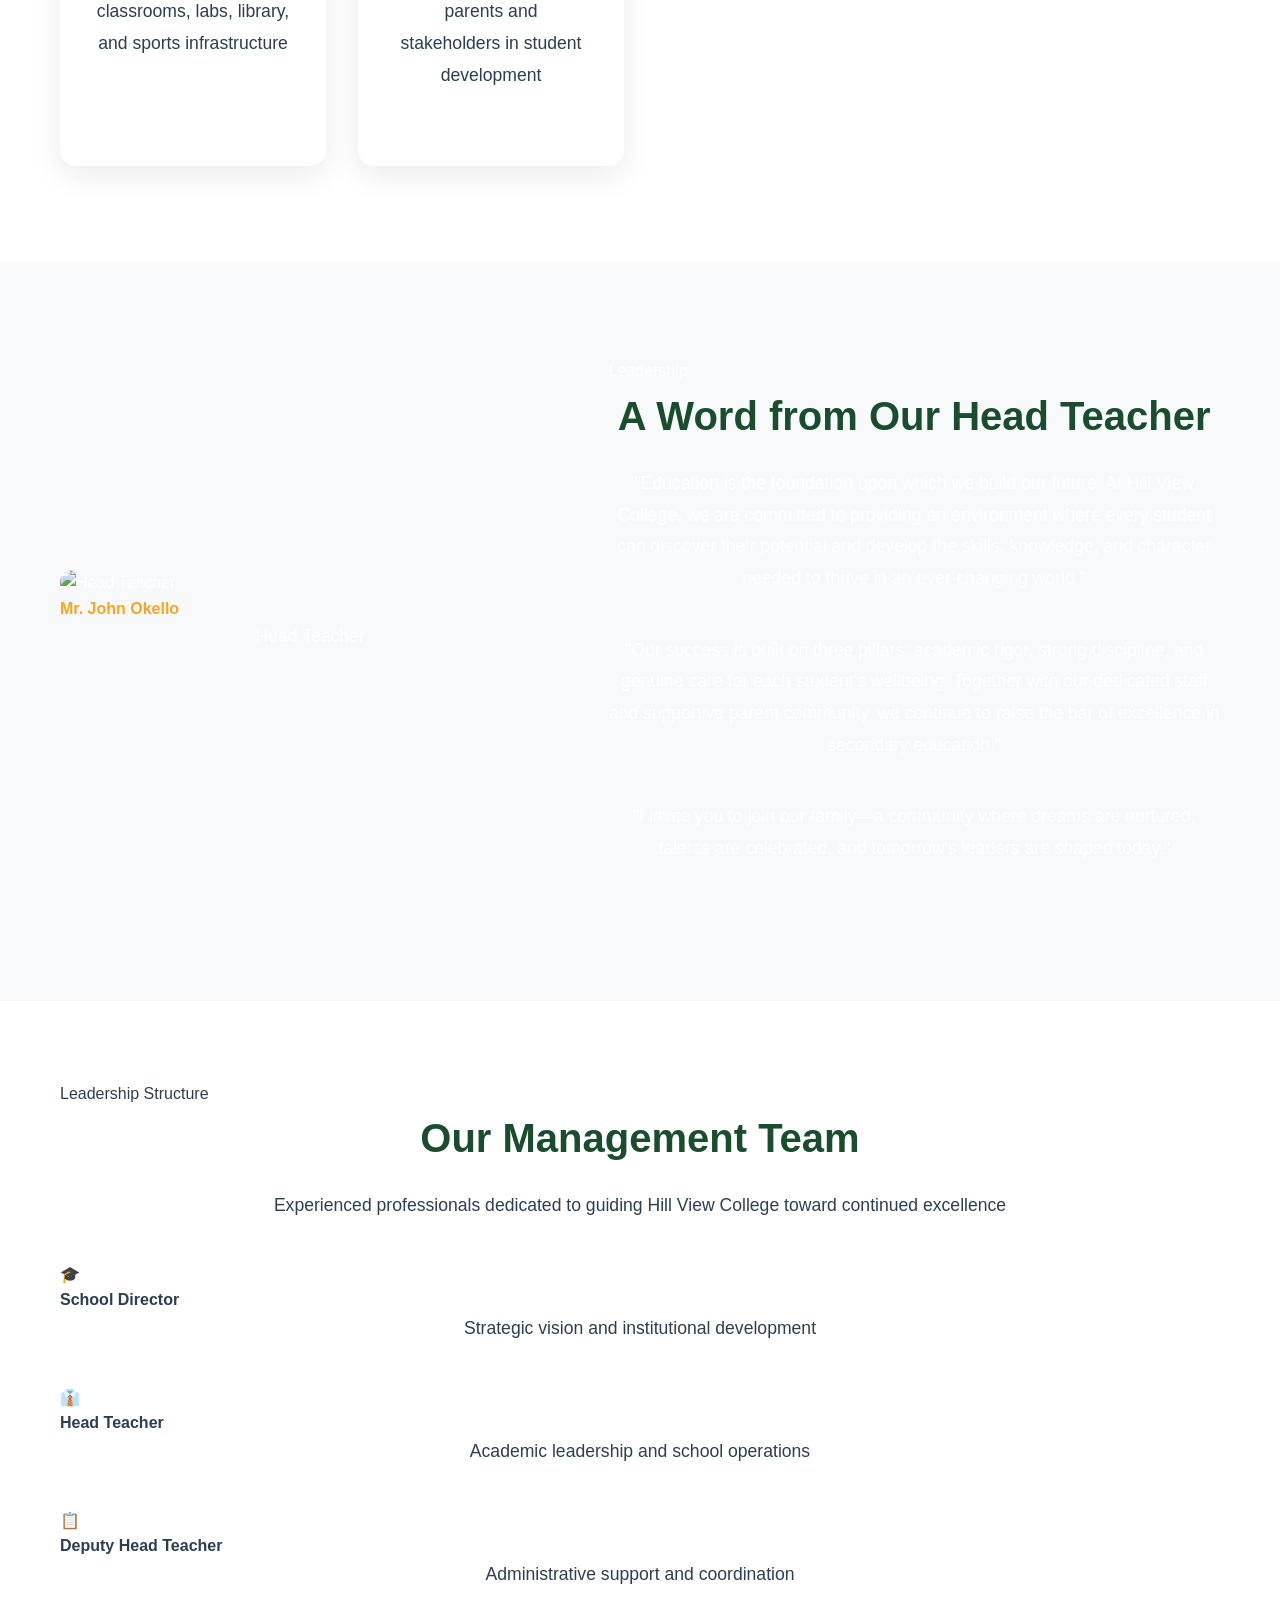
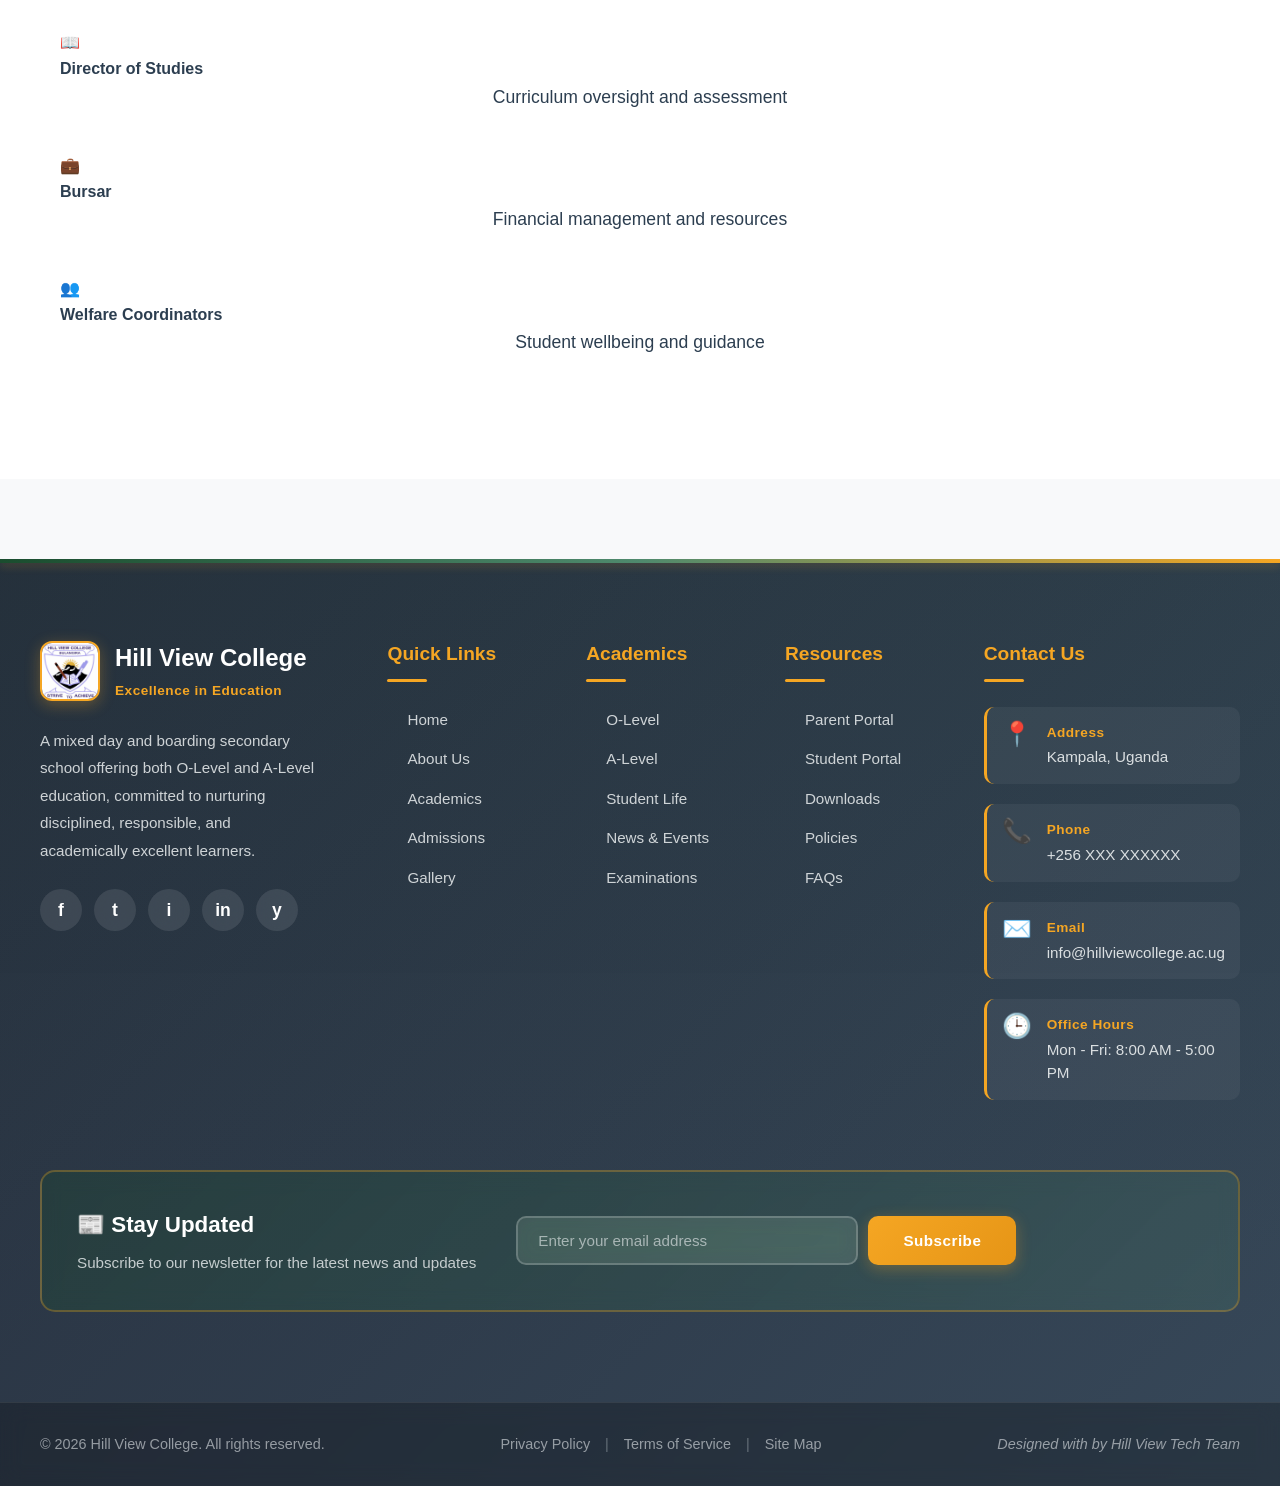
==== commit 5115c6e1: "hero" ====
--- a/about.html
+++ b/about.html
@@ -401,7 +401,7 @@
             <span>|</span>
             <a href="#">Site Map</a>
           </div>
-          <p class="footer-credit">Designed with ❤️ by Hill View Tech Team</p>
+          <p class="footer-credit">Designed with  by Hill View Tech Team</p>
         </div>
       </div>
     </div>
